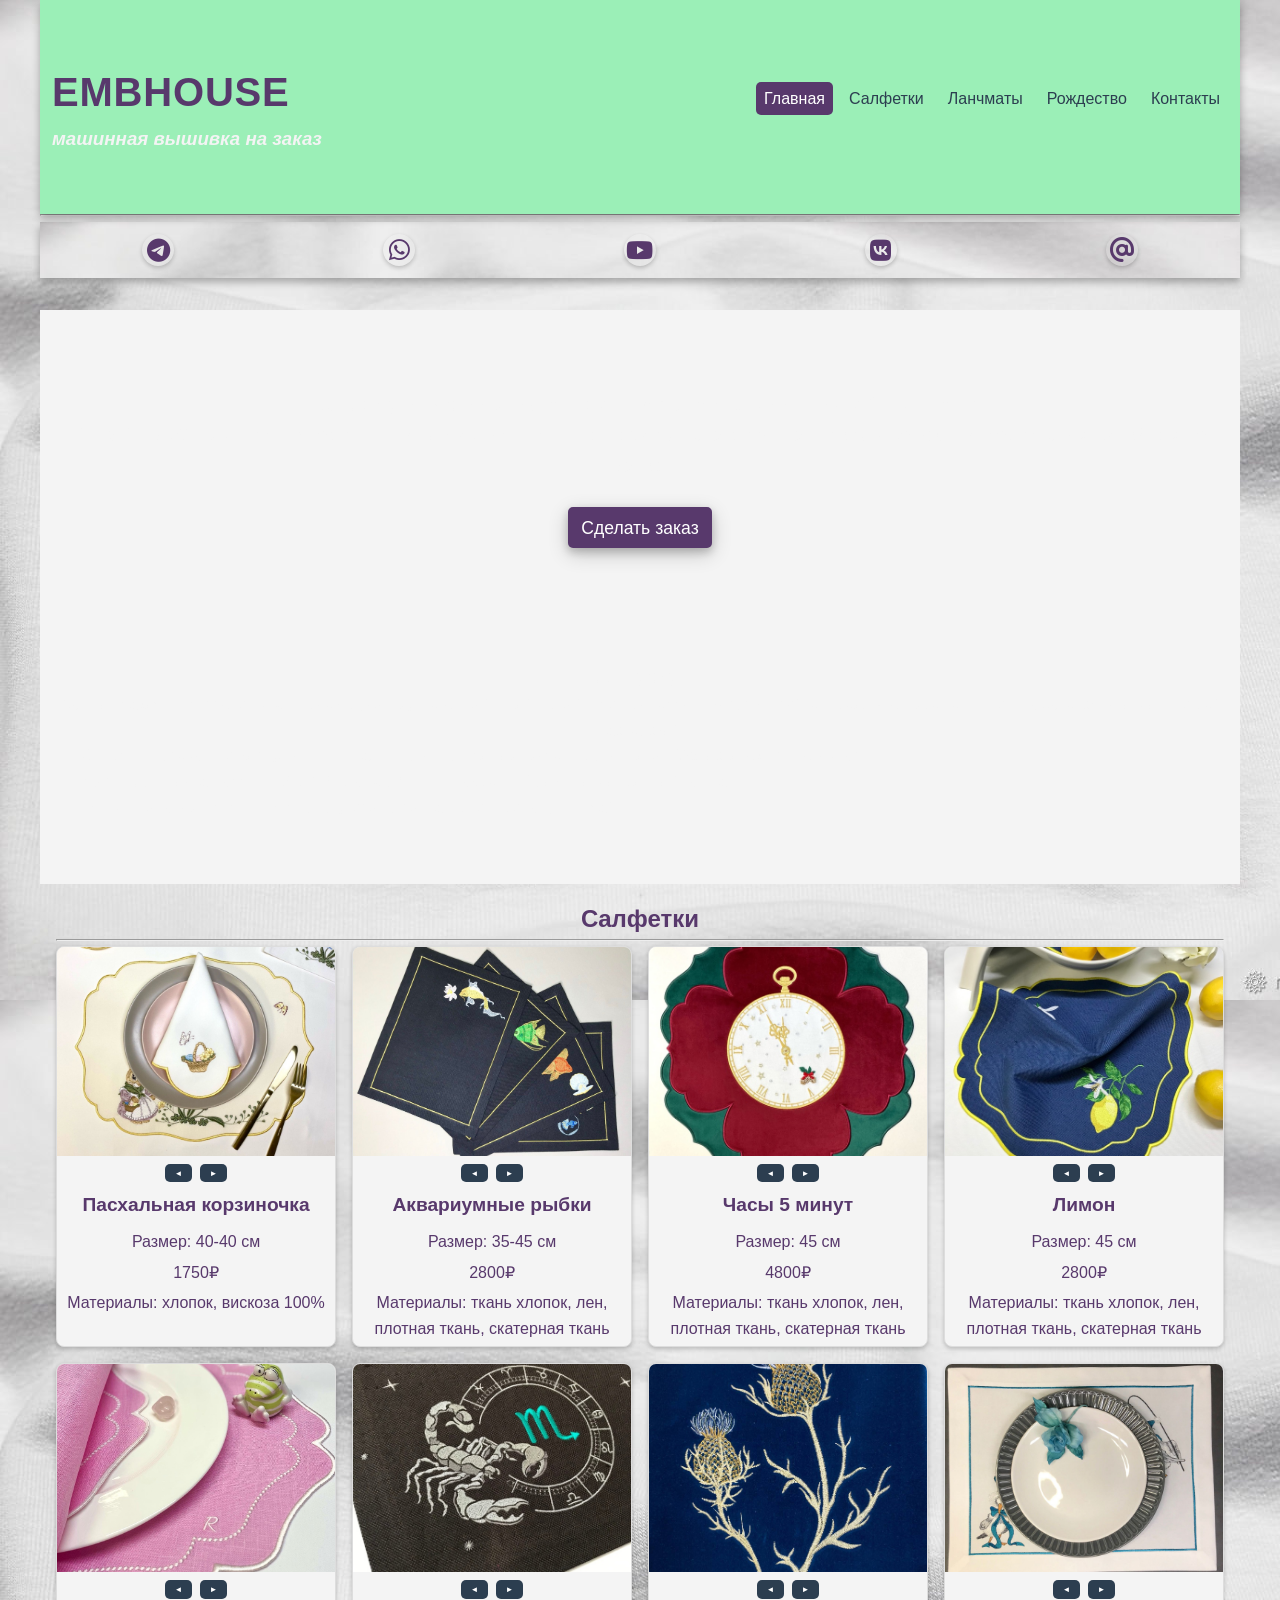
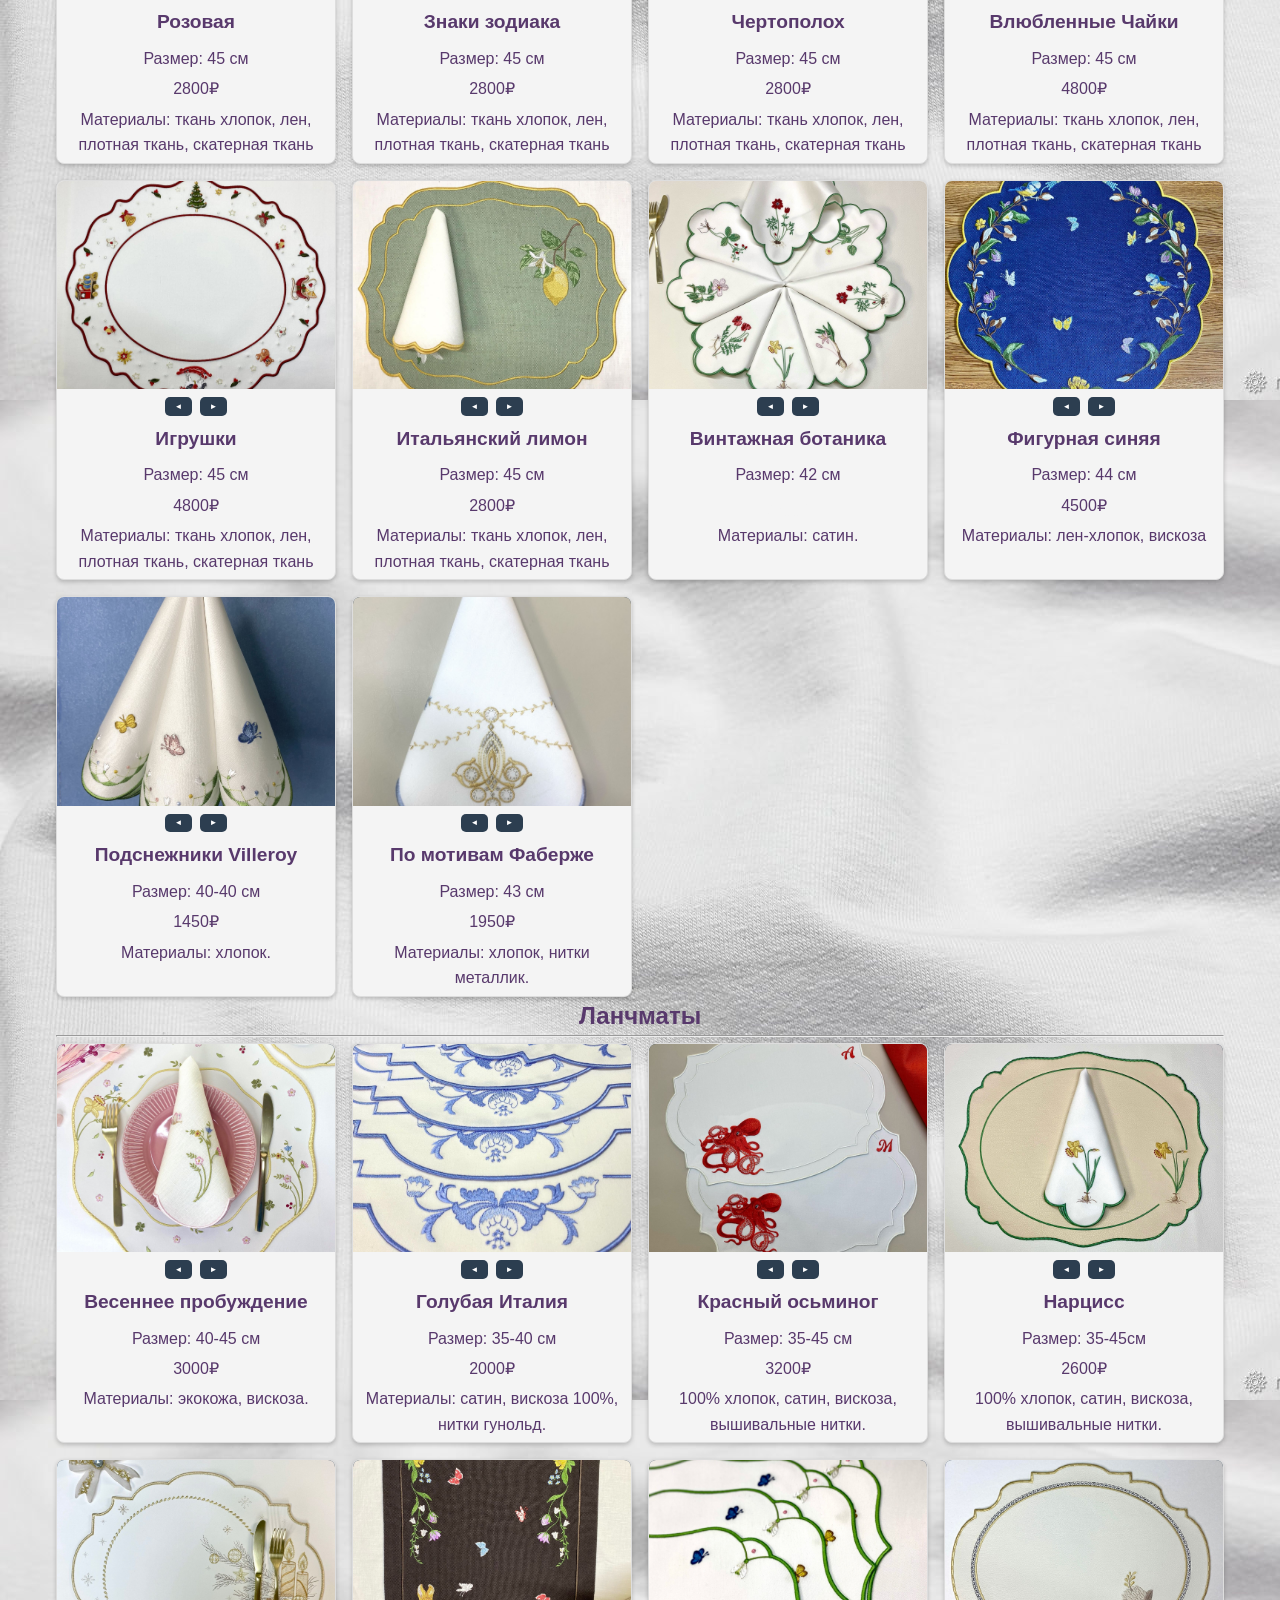
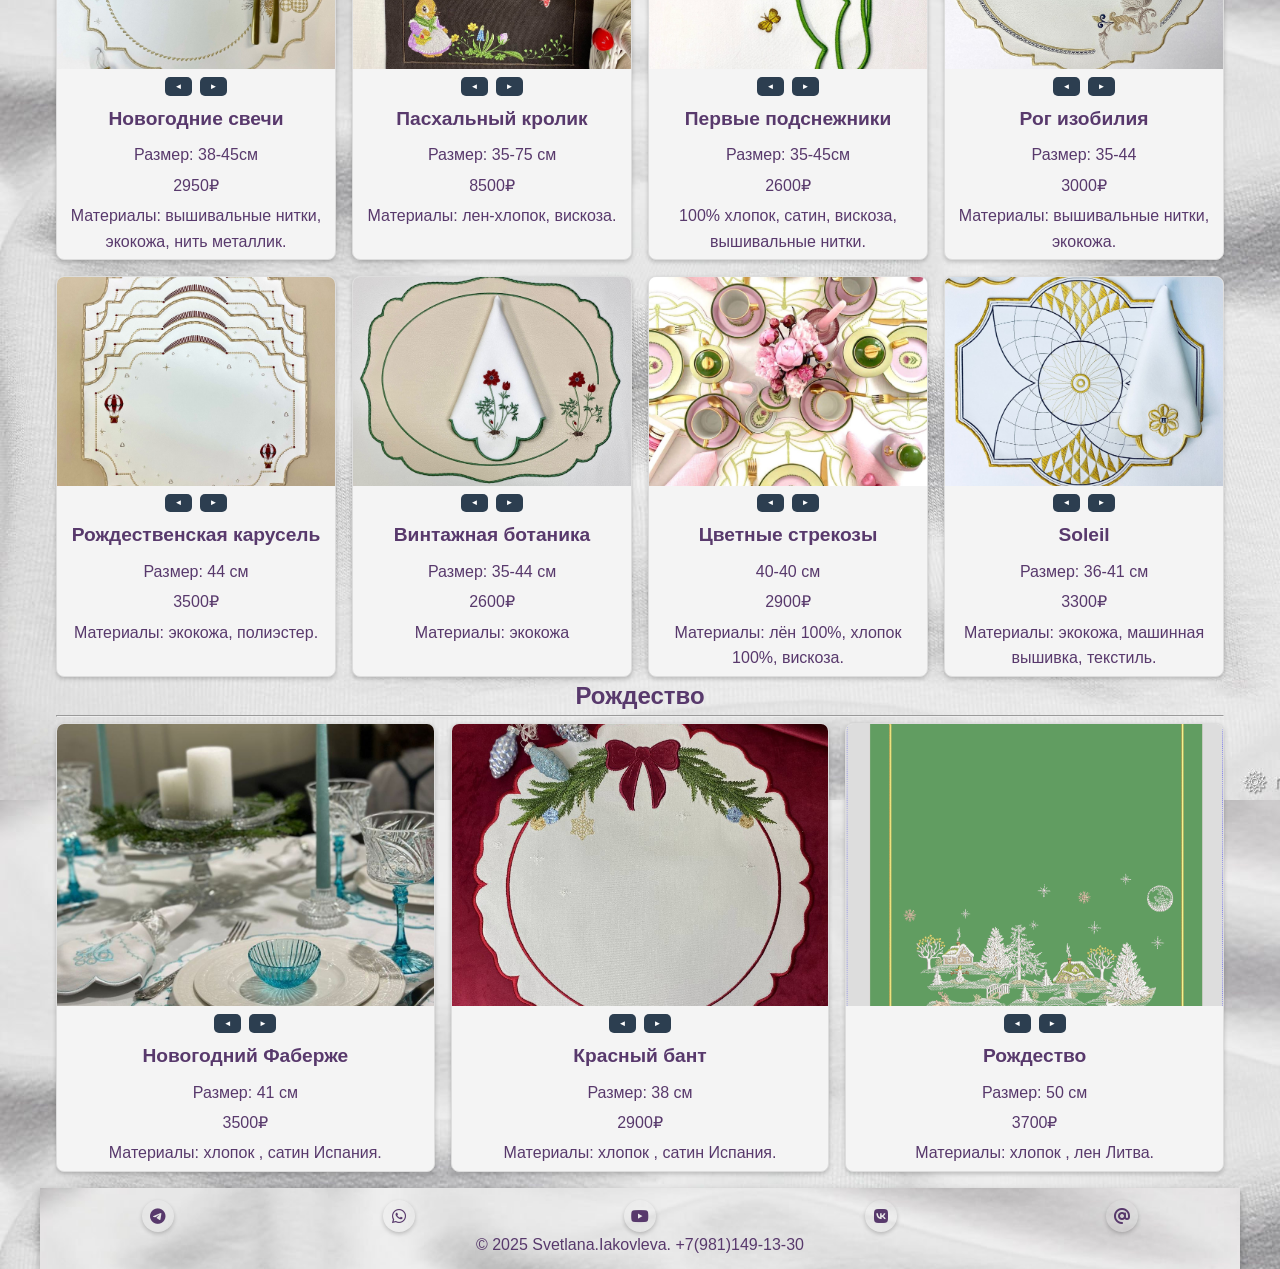
==== index.html @ 7ea3fe29 "home emb" ====
<!DOCTYPE html>
<html lang="ru">
<head>
    <meta charset="UTF-8">
    <meta name="viewport" content="width=device-width, initial-scale=1.0">

       <meta name="description" content="EMBHOUSE — машинная вышивка на домашнем текстиле: скатерти, плейсматы и салфетки по индивидуальному дизайну. Закажите онлайн.">
       <meta name="keywords" content="Вышивка на скатерти. Вышивка сервировочных салфеток. Вышивка плейсматов.">
          <meta name="robots" content="index, follow">
           <meta name="googlebot" content="index, follow">
             <meta name="author" content="S.Iakovleva">
                <!-- Стандарт для Chrome, Android и большинства браузеров -->
<meta name="theme-color" content="#4285f4">

<!-- Поддержка темной и светлой тем (важно для современных версий) -->
<meta name="theme-color" content="#ffffff" media="(prefers-color-scheme: light)">
<meta name="theme-color" content="#000000" media="(prefers-color-scheme: dark)">

<!-- Для Safari (iOS/macOS) -->
<meta name="apple-mobile-web-app-capable" content="yes">
<meta name="apple-mobile-web-app-status-bar-style" content="black-translucent">

<!-- Системная цветовая схема для контента -->
<meta name="color-scheme" content="light dark">

                   <meta property="og:title" content="Машинная вышивка и дизайн.">
   <meta property="og:description" content="EMBHOUSE — персональный подход к домашнему текстилю: вы заказываете скатерти, плейсматы и салфетки с индивидуальным дизайном, участвуете в процессе онлайн и получаете готовую вышивку с доставкой (Почта России, СДЕК, Деловые линии, Boxberry).">
   <meta property="og:type" content="website">
   <meta property="og:url" content="https://embroideryhouse.ru/">
   <meta property="og:image" content="1.jpg">
   <meta property="og:site_name" content="EMBHOUSE">
	   <meta property="og:title" content="EMBHOUSE">
	
      <meta name="copyright" content="© 2024 S.Iakovleva">
   

	
	
	
	<link rel="preconnect" href="https://fonts.googleapis.com">
	<link rel="preconnect" href="https://fonts.gstatic.com" crossorigin>
	<link href="https://fonts.googleapis.com/css2?family=Anton&display=swap" rel="stylesheet">

    	<link rel="icon" type="image/x-icon" href="imgfavicon/favicon.ico">
		<link rel="icon" type="image/png" sizes="32x32" href="imgfavicon/32.png">
		<link rel="icon" type="image/png" sizes="16x16" href="imgfavicon/16.png">
		<link rel="apple-touch-icon" sizes="180x180" href="imgfavicon/emb.png">

  <link rel="stylesheet" href="style.css">
	<link rel="stylesheet" href="https://cdnjs.cloudflare.com/ajax/libs/font-awesome/6.5.0/css/all.min.css">

  <title>EMBHOUSE</title>
  
</head>
            
            

<body id="all">
    <header >
   <div class="logo"> 
        <div>   <h1>EMBHOUSE </h1></div> 
        <div>  <h3>машинная вышивка на заказ</h3></div>
    
    </div>
     
     
        <div class="burger">☰</div>
        <nav>
            <ul>
                <li><a href="#all" class="filter active" data-filter="all">Главная</a></li>
                <li><a href="#category1" class="filter" data-filter="category1">Салфетки </a></li>
                <li><a href="#category2" class="filter" data-filter="category2">Ланчматы </a></li>
                <li><a href="#category3" class="filter" data-filter="category3">Рождество</a></li>
                <li><a href="#category5" >Контакты</a></li>

            </ul>

        </nav>
       
    </header>
    <hr>
      <div class="social-links">
            <a href="https://t.me/Embroideryhouse" title="Telegram" target="_blank" rel="noopener noreferrer" ><i class="fa-brands fa-telegram" ></i></a>
            <a href="https://api.whatsapp.com/send/?phone=79811491330&fbclid=PAAaYOs-kmIIDl3vX1dpMNtiOIM5Uxv2hxuasUaiDXU-yoqq_kkjvQPSB2D4o" title="Whatsapp" target="_blank" rel="noopener noreferrer"><i class="fa-brands fa-whatsapp" ></i></a>
            <a href="https://youtube.com/channel/UCyHSTFU4b6cgpFdTNBfqprw?si=dnE0OR4IS9XOIh86" title="Youtube" target="_blank" rel="noopener noreferrer"><i class="fa-brands fa-youtube" ></i></a>
            <a href="https://vk.com/embhouse" title="VK" target="_blank" rel="noopener noreferrer"><i class="fa-brands fa-vk"  ></i></a>
            <a href="mailto:embhous@gmail.com" title="mail" target="_blank" rel="noopener noreferrer"><i class="fa-brands fa-at"  ></i></a>


        </div>
         <section id="home" class="hero">
            <div class="container">
                <h3>Создаём уют и стиль для вашего дома с помощью машинной вышивки!</h3>
                <p>В EMBHOUSE мы превращаем текстиль в искусство. Неповторимые скатерти, ланчматы и салфетки с авторским дизайном на заказ.</p>
                <a href="https://t.me/Embroideryhouse" class="btn">Сделать заказ</a>
            </div>
        </section>
    <main> 

    <!--Описание-->
    
     <section id="services" class="services">
            <div class="container">
                <h3>Наши услуги</h3>
                <p>Каждый заказ — персональный проект: участвуйте онлайн, наблюдайте за процессом, корректируйте в реальном времени. Вам покажется, что вы в нашей мастерской!</p>
                <ul>
                    <li><strong>Оплата:</strong> Перевод на карту/счёт или наличными при самовывозе. Предоплата 50%, остаток при готовности.</li>
                    <li><strong>Доставка:</strong> Почта России, СДЭК, Деловые Линии, Boxberry. Сроки по выбранной компании.</li>
                    <li><strong>Цены:</strong> На готовых изделиях цены указаны  за материал, работу и дизайн. </li>
                </ul>
                <!-- <a href="tel:+79811491330" class="btn">Оформить заказ</a>-->
            </div>
        </section>
   
    <div class="container">
        
        <!-- Категория 1 -->
        <section id="category1" class="category" data-category="category1">
            <h3>Cалфетки</h3>
            <hr>
            <div class="products">
                    <div class="product">
                    <div class="product-slider">
                        <div class="product-slides">
                             <img src="Салфетки/Салфетки/Салфетка_Пасхальная_корзиночка/1.jpg" alt="Образец 1 - Фото 1">
                            <img src="Салфетки/Салфетки/Салфетка_Пасхальная_корзиночка/2.jpg" alt="Образец 1 - Фото 2">
                            <img src="Салфетки/Салфетки/Салфетка_Пасхальная_корзиночка/3.jpg" alt="Образец 1 - Фото 3">
                             <img src="Салфетки/Салфетки/Салфетка_Пасхальная_корзиночка/4.jpg" alt="Образец 1 - Фото 4">
                              <img src="Салфетки/Салфетки/Салфетка_Пасхальная_корзиночка/5.jpg" alt="Образец 1 - Фото 5">
                        </div>
                        <div class="slider-controls">
                            <button class="prev">◄</button>
                            <button class="next">►</button>
                        </div>
                    </div>
                     <h3>Пасхальная корзиночка</h3>
                     <p class="size">Размер: 40-40 см</p><p class="prize">1750₽</p><p class="material">Материалы: хлопок, вискоза 100%</p>
                </div>
                <div class="product">
                    <div class="product-slider">
                        <div class="product-slides">
                            <img src="Салфетки/Салфетки/Салфетка_Аквариумные_рыбки/1.jpg" alt="Образец 1 - Фото 1">
                            <img src="Салфетки/Салфетки/Салфетка_Аквариумные_рыбки/2.jpg" alt="Образец 1 - Фото 2">
                            <img src="Салфетки/Салфетки/Салфетка_Аквариумные_рыбки/3.jpg" alt="Образец 1 - Фото 3">
                            <img src="Салфетки/Салфетки/Салфетка_Аквариумные_рыбки/4.jpg" alt="Образец 1 - Фото 4">
                            <img src="Салфетки/Салфетки/Салфетка_Аквариумные_рыбки/5.jpg" alt="Образец 1 - Фото 5">
                            <img src="Салфетки/Салфетки/Салфетка_Аквариумные_рыбки/6.jpg" alt="Образец 1 - Фото 6">
                        </div>

                   
                        <div class="slider-controls">
                            <button class="prev">◄</button>
                            <button class="next">►</button>
                        </div>
                        </div>
                    
                    <h3>Аквариумные рыбки</h3>
                      <p class="size">Размер: 35-45 см</p><p class="prize">2800₽</p><p class="material">Материалы: ткань хлопок, лен, плотная ткань, скатерная ткань</p>
                   
                </div>
                <div class="product">
                    <div class="product-slider">
                        <div class="product-slides">
                            <img src="Салфетки/napkin_clo0k/1.jpg" alt="Образец 2 - Фото 1">
                            <img src="Салфетки/napkin_clo0k/2.jpg" alt="Образец 2 - Фото 2">
                            <img src="Салфетки/napkin_clo0k/3.jpg" alt="Образец 2 - Фото 3">
                            <img src="Салфетки/napkin_clo0k/4.jpg" alt="Образец 2 - Фото 4"> 
                            <img src="Салфетки/napkin_clo0k/5.jpg" alt="Образец 2 - Фото 5">
                            <img src="Салфетки/napkin_clo0k/3.jpg" alt="Образец 2 - Фото 6">
                        </div>
                        <div class="slider-controls">
                            <button class="prev">◄</button>
                            <button class="next">►</button>
                        </div>
                    </div>
                    <h3>Часы 5 минут</h3>
                      <p class="size">Размер: 45 см</p><p class="prize">4800₽</p><p class="material">Материалы: ткань хлопок, лен, плотная ткань, скатерная ткань</p>
                </div>
               
                <div class="product">
                    <div class="product-slider">
                        <div class="product-slides">
                            <img src="Салфетки/napkin_limon_blue/1.jpg" alt="Образец 4 - Фото 1">
                            <img src="Салфетки/napkin_limon_blue/2.jpg" alt="Образец 4 - Фото 2">
                            <img src="Салфетки/napkin_limon_blue/4.jpg" alt="Образец 4 - Фото 3">
                            <img src="Салфетки/napkin_limon_blue/5.jpg" alt="Образец 4 - Фото 4">
                            <img src="Салфетки/napkin_limon_blue/6.jpg" alt="Образец 4 - Фото 5">
                            <img src="Салфетки/napkin_limon_blue/7.jpg" alt="Образец 4 - Фото 6">
                        </div>
                        <div class="slider-controls">
                            <button class="prev">◄</button>
                            <button class="next">►</button>
                        </div>
                    </div>
                    <h3>Лимон</h3>
                    <p class="size">Размер: 45 см</p><p class="prize">2800₽</p><p class="material">Материалы: ткань хлопок, лен, плотная ткань, скатерная ткань</p>
                </div>
                  <div class="product">
                    <div class="product-slider">
                        <div class="product-slides">
                            <img src="Салфетки/napkin_rouse/1.jpg" alt="Образец 1 - Фото 1">
                            <img src="Салфетки/napkin_rouse/2.jpg" alt="Образец 1 - Фото 2">
                            <img src="Салфетки/napkin_rouse/3.jpg" alt="Образец 1 - Фото 3">
                            <img src="Салфетки/napkin_rouse/4.jpg" alt="Образец 1 - Фото 4">
                            <img src="Салфетки/napkin_rouse/5.jpg" alt="Образец 1 - Фото 5">
                            <img src="Салфетки/napkin_rouse/3.jpg" alt="Образец 1 - Фото 6">
                        </div>
                        <div class="slider-controls">
                            <button class="prev">◄</button>
                            <button class="next">►</button>
                        </div>
                    </div>
                     <h3>Розовая</h3>
                <p class="size">Размер: 45 см</p><p class="prize">2800₽</p><p class="material">Материалы: ткань хлопок, лен, плотная ткань, скатерная ткань</p>
                </div>
                <div class="product">
                    <div class="product-slider">
                        <div class="product-slides">
                            <img src="Салфетки/napkin_scorpion/1.jpg" alt="Образец 1 - Фото 1">
                            <img src="Салфетки/napkin_scorpion/2.jpg" alt="Образец 1 - Фото 2">
                            <img src="Салфетки/napkin_scorpion/3.jpg" alt="Образец 1 - Фото 3">
                            <img src="Салфетки/napkin_scorpion/4.jpg" alt="Образец 1 - Фото 4">

                        </div>
                        <div class="slider-controls">
                            <button class="prev">◄</button>
                            <button class="next">►</button>
                        </div>
                    </div>
                     <h3>Знаки зодиака</h3>
             <p class="size">Размер: 45 см</p><p class="prize">2800₽</p><p class="material">Материалы: ткань хлопок, лен, плотная ткань, скатерная ткань</p>
                </div>

                
                     
                 <div class="product">
                    <div class="product-slider">
                        <div class="product-slides">
                            <img src="Салфетки/napkin_thistle/1.jpg" alt="Образец 1 - Фото 1">
                            <img src="Салфетки/napkin_thistle/2.jpg" alt="Образец 1 - Фото 2">
                            <img src="Салфетки/napkin_thistle/3.jpg" alt="Образец 1 - Фото 3">
                            <img src="Салфетки/napkin_thistle/4.jpg" alt="Образец 1 - Фото 4">
                            <img src="Салфетки/napkin_thistle/5.jpg" alt="Образец 1 - Фото 5">
                            <img src="Салфетки/napkin_thistle/6.jpg" alt="Образец 1 - Фото 6">
                        </div>
                        <div class="slider-controls">
                            <button class="prev">◄</button>
                            <button class="next">►</button>
                        </div>
                    </div>
                     <h3>Чертополох</h3>
                  <p class="size">Размер: 45 см</p><p class="prize">2800₽</p><p class="material">Материалы: ткань хлопок, лен, плотная ткань, скатерная ткань</p>
                </div>


                
                
                 <div class="product">
                    <div class="product-slider">
                        <div class="product-slides">
                            <img src="Салфетки/napkin_vlyublennye_chajki/2.jpg" alt="Образец 1 - Фото 1">
                            <img src="Салфетки/napkin_vlyublennye_chajki/3.jpg" alt="Образец 1 - Фото 2">
                            <img src="Салфетки/napkin_vlyublennye_chajki/4.jpg" alt="Образец 1 - Фото 3">
                            <img src="Салфетки/napkin_vlyublennye_chajki/5.jpg" alt="Образец 1 - Фото 5">
                            <img src="Салфетки/napkin_vlyublennye_chajki/6.jpg" alt="Образец 1 - Фото 5">
                            <img src="Салфетки/napkin_vlyublennye_chajki/7.jpg" alt="Образец 1 - Фото 6">
                            <img src="Салфетки/napkin_vlyublennye_chajki/21.jpg" alt="Образец 1 - Фото 7">
                            <img src="Салфетки/napkin_vlyublennye_chajki/4.jpg" alt="Образец 1 - Фото 8">
                            <img src="Салфетки/napkin_vlyublennye_chajki/5.jpg" alt="Образец 1 - Фото 9">
                        </div>
                        <div class="slider-controls">
                            <button class="prev">◄</button>
                            <button class="next">►</button>
                        </div>
                    </div>
                     <h3> Влюбленные Чайки</h3>
                      <p class="size">Размер: 45 см</p><p class="prize">4800₽</p><p class="material">Материалы: ткань хлопок, лен, плотная ткань, скатерная ткань</p>
                </div>
               
                
                  <div class="product">
                    <div class="product-slider">
                        <div class="product-slides">
                            <img src="Салфетки/napkin9_toys/1.jpeg" alt="Образец 1 - Фото 1">
                            <img src="Салфетки/napkin9_toys/2.jpeg" alt="Образец 1 - Фото 2">
                            <img src="Салфетки/napkin9_toys/4.jpeg" alt="Образец 1 - Фото 3">
                            <img src="Салфетки/napkin9_toys/3.jpeg" alt="Образец 1 - Фото 4">
                            <img src="Салфетки/napkin9_toys/5.jpeg" alt="Образец 1 - Фото 5">
                            <img src="Салфетки/napkin9_toys/6.jpeg" alt="Образец 1 - Фото 6">
                        </div>
                        <div class="slider-controls">
                            <button class="prev">◄</button>
                            <button class="next">►</button>
                        </div>
                    </div>
                     <h3>Игрушки</h3>
                  <p class="size">Размер: 45 см</p><p class="prize">4800₽</p><p class="material">Материалы: ткань хлопок, лен, плотная ткань, скатерная ткань</p>
                </div>
               
                
                  <div class="product">
                    <div class="product-slider">
                        <div class="product-slides">
                            <img src="Салфетки/napkin10_lime/4.JPG" alt="Образец 1 - Фото 1">
                            <img src="Салфетки/napkin10_lime/5.JPG" alt="Образец 1 - Фото 2">
                            <img src="Салфетки/napkin10_lime/6.JPG" alt="Образец 1 - Фото 3">
                        </div>
                        <div class="slider-controls">
                            <button class="prev">◄</button>
                            <button class="next">►</button>
                        </div>
                    </div>
                     <h3>Итальянский лимон</h3>
                      <p class="size">Размер: 45 см</p><p class="prize">2800₽</p><p class="material">Материалы: ткань хлопок, лен, плотная ткань, скатерная ткань</p>
                </div>


                 <div class="product">
                    <div class="product-slider">
                        <div class="product-slides">
                            <img src="Салфетки/Салфетки/Салфетки_сервировочные_Винтажная ботаника/1.jpg" alt="Образец 1 - Фото 1">
                            <img src="Салфетки/Салфетки/Салфетки_сервировочные_Винтажная ботаника/2.jpg" alt="Образец 1 - Фото 2">
                            <img src="Салфетки/Салфетки/Салфетки_сервировочные_Винтажная ботаника/3.jpg" alt="Образец 1 - Фото 3">
                        
                        </div>
                        <div class="slider-controls">
                            <button class="prev">◄</button>
                            <button class="next">►</button>
                        </div>
                    </div>
                     <h3>Винтажная ботаника</h3>
                     <p class="size">Размер: 42 см</p><p class="prize"></p>2800₽<p class="material">Материалы: сатин. </p> 

                </div>


                  <div class="product">
                    <div class="product-slider">
                        <div class="product-slides">
                            <img src="Салфетки/Салфетки/Салфетка_фигурная_синяя/1.jpg" alt="Образец 1 - Фото 1">
                            <img src="Салфетки/Салфетки/Салфетка_фигурная_синяя/2.jpg" alt="Образец 1 - Фото 2">
                            <img src="Салфетки/Салфетки/Салфетка_фигурная_синяя/3.jpg" alt="Образец 1 - Фото 3">
                            <img src="Салфетки/Салфетки/Салфетка_фигурная_синяя/4.jpg" alt="Образец 1 - Фото 4">
                            <img src="Салфетки/Салфетки/Салфетка_фигурная_синяя/5.jpg" alt="Образец 1 - Фото 5">
                             <img src="Салфетки/Салфетки/Салфетка_фигурная_синяя/2.jpg" alt="Образец 1 - Фото 6">
                        </div>
                        <div class="slider-controls">
                            <button class="prev">◄</button>
                            <button class="next">►</button>
                        </div>
                    </div>
                     <h3>Фигурная синяя</h3>
                     <p class="size">Размер: 44 см</p><p class="prize">4500₽</p><p class="material"> Материалы: лен-хлопок, вискоза</p> 

                </div>

                
                 <div class="product">
                    <div class="product-slider">
                        <div class="product-slides">
                            <img src="Салфетки/Салфетки/Салфетка_подснежники_Веллерой/1.jpg" alt="Образец 1 - Фото 1">
                            <img src="Салфетки/Салфетки/Салфетка_подснежники_Веллерой/2.jpg" alt="Образец 1 - Фото 2">
                            <img src="Салфетки/Салфетки/Салфетка_подснежники_Веллерой/3.jpg" alt="Образец 1 - Фото 3">
                            <img src="Салфетки/Салфетки/Салфетка_подснежники_Веллерой/4.jpg" alt="Образец 1 - Фото 4">
                            <img src="Салфетки/Салфетки/Салфетка_подснежники_Веллерой/5.jpg" alt="Образец 1 - Фото 5">
                             <img src="Салфетки/Салфетки/Салфетка_подснежники_Веллерой/6.jpg" alt="Образец 1 - Фото 6">
                        </div>
                        <div class="slider-controls">
                            <button class="prev">◄</button>
                            <button class="next">►</button>
                        </div>
                    </div>
                     <h3>Подснежники Villeroy</h3>
                     <p class="size">Размер: 40-40 см</p><p class="prize">1450₽</p><p class="material"> Материалы: хлопок.</p> 

                </div>


                
                  <div class="product">
                    <div class="product-slider">
                        <div class="product-slides">
                            <img src="Салфетки/Салфетки/Салфетка_по_мотивам_Фаберже/1.jpg" alt="Образец 1 - Фото 1">
                            <img src="Салфетки/Салфетки/Салфетка_по_мотивам_Фаберже/2.jpg" alt="Образец 1 - Фото 2">
                            <img src="Салфетки/Салфетки/Салфетка_по_мотивам_Фаберже/3.jpg" alt="Образец 1 - Фото 3">
                            <img src="Салфетки/Салфетки/Салфетка_по_мотивам_Фаберже/4.jpg" alt="Образец 1 - Фото 4">
                            <img src="Салфетки/Салфетки/Салфетка_по_мотивам_Фаберже/5.jpg" alt="Образец 1 - Фото 5">
                             <img src="Салфетки/Салфетки/Салфетка_по_мотивам_Фаберже/6.jpg" alt="Образец 1 - Фото 6">
                        </div>
                        <div class="slider-controls">
                            <button class="prev">◄</button>
                            <button class="next">►</button>
                        </div>
                    </div>
                     <h3>По мотивам Фаберже</h3>
                     <p class="size">Размер: 43 см</p><p class="prize">1950₽</p><p class="material">Материалы: хлопок, нитки металлик. </p> 

                </div>



               

            </div>
        </section>

        <!-- Категория 2 -->
        <section id="category2" class="category" data-category="category2">
            <h3>Ланчматы</h3>
            <hr>
            <div class="products">
                <div class="product">
                    <div class="product-slider">
                        <div class="product-slides">
                            <img src="Ланчмат/Ланчматы/Ланчмат_весеннее_пробуждение/1.jpg" alt="Образец 1 - Фото 1">
                            <img src="Ланчмат/Ланчматы/Ланчмат_весеннее_пробуждение/2.jpg" alt="Образец 1 - Фото 2">
                            <img src="Ланчмат/Ланчматы/Ланчмат_весеннее_пробуждение/3.jpg" alt="Образец 1 - Фото 3">
                            <img src="Ланчмат/Ланчматы/Ланчмат_весеннее_пробуждение/4.jpg" alt="Образец 1 - Фото 4">
                            <img src="Ланчмат/Ланчматы/Ланчмат_весеннее_пробуждение/5.jpg" alt="Образец 1 - Фото 5">
                            <img src="Ланчмат/Ланчматы/Ланчмат_весеннее_пробуждение/6.jpg" alt="Образец 1 - Фото 6">
                        </div>
                        <div class="slider-controls">
                            <button class="prev">◄</button>
                            <button class="next">►</button>
                        </div>
                    </div>
                    <h3>Весеннее пробуждение</h3>
                     <p class="size">Размер: 40-45 см</p><p class="prize">3000₽</p><p class="material"> Материалы: экокожа, вискоза.</p>
                </div>
                <div class="product">
                    <div class="product-slider">
                        <div class="product-slides">
                            <img src="Ланчмат/Ланчматы/Ланчмат_Голубая_Италия/1.jpg" alt="Образец 2 - Фото 1">
                            <img src="Ланчмат/Ланчматы/Ланчмат_Голубая_Италия/2.jpg" alt="Образец 2 - Фото 2">
                            <img src="Ланчмат/Ланчматы/Ланчмат_Голубая_Италия/3.jpg" alt="Образец 2 - Фото 3">
                            <img src="Ланчмат/Ланчматы/Ланчмат_Голубая_Италия/4.jpg" alt="Образец 2 - Фото 4">
                            <img src="Ланчмат/Ланчматы/Ланчмат_Голубая_Италия/5.jpg" alt="Образец 2 - Фото 5">
                            <img src="Ланчмат/Ланчматы/Ланчмат_Голубая_Италия/6.jpg" alt="Образец 2 - Фото 6">
                        </div>
                        <div class="slider-controls">
                            <button class="prev">◄</button>
                            <button class="next">►</button>
                        </div>
                    </div>
                    <h3>Голубая Италия</h3>
                      <p class="size">Размер: 35-40 см</p><p class="prize">2000₽</p><p class="material"> Материалы: сатин, вискоза 100%, нитки гунольд.</p>
                </div>
                <div class="product">
                    <div class="product-slider">
                        <div class="product-slides">
                            <img src="Ланчмат/Ланчматы/Ланчмат_Красный_осминог/1.jpg" alt="Образец 3 - Фото 1">
                            <img src="Ланчмат/Ланчматы/Ланчмат_Красный_осминог/2.jpg" alt="Образец 3 - Фото 2">
                            <img src="Ланчмат/Ланчматы/Ланчмат_Красный_осминог/3.jpg" alt="Образец 3 - Фото 1">
                            <img src="Ланчмат/Ланчматы/Ланчмат_Красный_осминог/4.jpg" alt="Образец 3 - Фото 4">
                            <img src="Ланчмат/Ланчматы/Ланчмат_Красный_осминог/5.jpg" alt="Образец 3 - Фото 5">
                            <img src="Ланчмат/Ланчматы/Ланчмат_Красный_осминог/6.jpg" alt="Образец 3 - Фото 6">
                        </div>
                        <div class="slider-controls">
                            <button class="prev">◄</button>
                            <button class="next">►</button>
                        </div>
                    </div>
                    <h3>Красный осьминог</h3>
                   <p class="size">Размер: 35-45 см</p><p class="prize">3200₽</p><p class="material"> 100% хлопок, сатин, вискоза, вышивальные нитки.</p> 
                </div>
                <div class="product">
                    <div class="product-slider">
                        <div class="product-slides">
                            <img src="Ланчмат/Ланчматы/Ланчмат_Нарцисс/1.jpg" alt="Образец 4 - Фото 1">
                            <img src="Ланчмат/Ланчматы/Ланчмат_Нарцисс/2.jpg" alt="Образец 4 - Фото 2">
                            <img src="Ланчмат/Ланчматы/Ланчмат_Нарцисс/3.jpg" alt="Образец 4 - Фото 3">
                      
                        </div>
                        <div class="slider-controls">
                            <button class="prev">◄</button>
                            <button class="next">►</button>
                        </div>
                    </div>
                    <h3>Нарцисс</h3>
                     <p class="size">Размер: 35-45см</p><p class="prize">2600₽</p><p class="material"> 100% хлопок, сатин, вискоза, вышивальные нитки.</p> 
                </div>

                <div class="product">
                    <div class="product-slider">
                        <div class="product-slides">
                            <img src="Ланчмат/Ланчматы/Ланчмат_Новогодние_свечи/1.jpg" alt="Образец 1 - Фото 1">
                            <img src="Ланчмат/Ланчматы/Ланчмат_Новогодние_свечи/2.jpg" alt="Образец 1 - Фото 2">
                            <img src="Ланчмат/Ланчматы/Ланчмат_Новогодние_свечи/3.jpg" alt="Образец 1 - Фото 3">
                              <img src="Ланчмат/Ланчматы/Ланчмат_Новогодние_свечи/4.jpg" alt="Образец 1 - Фото 4">
                            <img src="Ланчмат/Ланчматы/Ланчмат_Новогодние_свечи/6.jpg" alt="Образец 1 - Фото 5">
                            <img src="Ланчмат/Ланчматы/Ланчмат_Новогодние_свечи/5.jpg" alt="Образец 1 - Фото 6">
                        </div>
                        <div class="slider-controls">
                            <button class="prev">◄</button>
                            <button class="next">►</button>
                        </div>
                    </div>
                     <h3>Новогодние свечи</h3>
                     <p class="size">Размер: 38-45см</p><p class="prize">2950₽</p><p class="material"> Материалы: вышивальные нитки, экокожа, нить металлик.</p> 

                   
              </div>

                <div class="product">
                    <div class="product-slider">
                        <div class="product-slides">
                            <img src="Ланчмат/Ланчматы/Ланчмат_Пасхальный_кролик/1.jpg" alt="Образец 1 - Фото 1">
                            <img src="Ланчмат/Ланчматы/Ланчмат_Пасхальный_кролик/2.jpg" alt="Образец 1 - Фото 2">
                            <img src="Ланчмат/Ланчматы/Ланчмат_Пасхальный_кролик/3.jpg" alt="Образец 1 - Фото 3">
                            <img src="Ланчмат/Ланчматы/Ланчмат_Пасхальный_кролик/4.jpg" alt="Образец 1 - Фото 4">
                            <img src="Ланчмат/Ланчматы/Ланчмат_Пасхальный_кролик/5.jpg" alt="Образец 1 - Фото 5">
                            <img src="Ланчмат/Ланчматы/Ланчмат_Пасхальный_кролик/6.jpg" alt="Образец 1 - Фото 6">
                        </div>
                        <div class="slider-controls">
                            <button class="prev">◄</button>
                            <button class="next">►</button>
                        </div>
                    </div>
                     <h3>Пасхальный кролик</h3>
                     <p class="size">Размер: 35-75 см</p><p class="prize">8500₽</p><p class="material">Материалы: лен-хлопок, вискоза.</p> 

                     
                </div>


                 <div class="product">
                    <div class="product-slider">
                        <div class="product-slides">
                            <img src="Ланчмат/Ланчматы/Ланчмат_Первые_подснежники/1.jpg" alt="Образец 1 - Фото 1">
                            <img src="Ланчмат/Ланчматы/Ланчмат_Первые_подснежники/2.jpg" alt="Образец 1 - Фото 2">
                            <img src="Ланчмат/Ланчматы/Ланчмат_Первые_подснежники/3.jpg" alt="Образец 1 - Фото 3">
                            <img src="Ланчмат/Ланчматы/Ланчмат_Первые_подснежники/4.jpg" alt="Образец 1 - Фото 4">
                            <img src="Ланчмат/Ланчматы/Ланчмат_Первые_подснежники/5.jpg" alt="Образец 1 - Фото 4">

                        </div>
                        <div class="slider-controls">
                            <button class="prev">◄</button>
                            <button class="next">►</button>
                        </div>
                    </div>
                     <h3>Первые подснежники</h3>
                      <p class="size">Размер: 35-45см</p><p class="prize">2600₽</p><p class="material"> 100% хлопок, сатин, вискоза, вышивальные нитки.</p> 
                     
                </div>

                 <div class="product">
                    <div class="product-slider">
                        <div class="product-slides">
                            <img src="Ланчмат/Ланчматы/Ланчмат_Рог_изобилия/1.jpg" alt="Образец 1 - Фото 1">
                            <img src="Ланчмат/Ланчматы/Ланчмат_Рог_изобилия/2.jpg" alt="Образец 1 - Фото 2">
                            <img src="Ланчмат/Ланчматы/Ланчмат_Рог_изобилия/3.jpg" alt="Образец 1 - Фото 3">
                            <img src="Ланчмат/Ланчматы/Ланчмат_Рог_изобилия/4.jpg" alt="Образец 1 - Фото 4">

                        </div>
                        <div class="slider-controls">
                            <button class="prev">◄</button>
                            <button class="next">►</button>
                        </div>
                    </div>
                     <h3>Рог изобилия</h3>
                     <p class="size">Размер: 35-44</p><p class="prize">3000₽</p><p class="material">
                         Материалы: вышивальные нитки, экокожа.</p> 
                </div>


                   <div class="product">
                    <div class="product-slider">
                        <div class="product-slides">
                            <img src="Ланчмат/Ланчматы/Ланчмат_Рождественская_карусель/1.jpg" alt="Образец 1 - Фото 1">
                            <img src="Ланчмат/Ланчматы/Ланчмат_Рождественская_карусель/2.jpg" alt="Образец 1 - Фото 2">
                            <img src="Ланчмат/Ланчматы/Ланчмат_Рождественская_карусель/3.jpg" alt="Образец 1 - Фото 3">
                            <img src="Ланчмат/Ланчматы/Ланчмат_Рождественская_карусель/4.jpg" alt="Образец 1 - Фото 4">
                            <img src="Ланчмат/Ланчматы/Ланчмат_Рождественская_карусель/5.jpg" alt="Образец 1 - Фото 5">
                        </div>
                        <div class="slider-controls">
                            <button class="prev">◄</button>
                            <button class="next">►</button>
                        </div>
                    </div>
                     <h3>Рождественская карусель</h3>
                     <p class="size">Размер: 44 см</p><p class="prize">3500₽</p><p class="material">Материалы: экокожа, полиэстер. </p> 

                </div>


                
                 <div class="product">
                    <div class="product-slider">
                        <div class="product-slides">
                            <img src="Ланчмат/Ланчматы/Ланчмат_серия_Винтажная ботаника/1.jpg" alt="Образец 1 - Фото 1">
                            <img src="Ланчмат/Ланчматы/Ланчмат_серия_Винтажная ботаника/2.jpg" alt="Образец 1 - Фото 2">
                            <img src="Ланчмат/Ланчматы/Ланчмат_серия_Винтажная ботаника/3.jpg" alt="Образец 1 - Фото 3">
                           
                        </div>
                        <div class="slider-controls">
                            <button class="prev">◄</button>
                            <button class="next">►</button>
                        </div>
                    </div>
                     <h3>Винтажная ботаника</h3>
                     <p class="size">Размер: 35-44 см</p><p class="prize">2600₽</p><p class="material">Материалы: экокожа</p> 

                </div>

                 <div class="product">
                    <div class="product-slider">
                        <div class="product-slides">
                            <img src="Ланчмат/Ланчматы/Ланчмат_Цветные_Стрекозы/1.jpg" alt="Образец 1 - Фото 1">
                            <img src="Ланчмат/Ланчматы/Ланчмат_Цветные_Стрекозы/2.jpg" alt="Образец 1 - Фото 2">
                            <img src="Ланчмат/Ланчматы/Ланчмат_Цветные_Стрекозы/3.jpg" alt="Образец 1 - Фото 3">
                            <img src="Ланчмат/Ланчматы/Ланчмат_Цветные_Стрекозы/4.jpg" alt="Образец 1 - Фото 4">
                            <img src="Ланчмат/Ланчматы/Ланчмат_Цветные_Стрекозы/5.jpg" alt="Образец 1 - Фото 5">
                            <img src="Ланчмат/Ланчматы/Ланчмат_Цветные_Стрекозы/6.jpg" alt="Образец 1 - Фото 6">

                        </div>
                        <div class="slider-controls">
                            <button class="prev">◄</button>
                            <button class="next">►</button>
                        </div>
                    </div>
                     <h3>Цветные стрекозы</h3>
                     <p class="size"> 40-40 см</p><p class="prize">2900₽</p><p class="material"> Материалы: лён 100%, хлопок 100%, вискоза.</p> 

                </div>


                                 

                 <div class="product">
                    <div class="product-slider">
                        <div class="product-slides">
                            <img src="Ланчмат/Ланчматы/Ланчмат_Soleil/1.jpg" alt="Образец 1 - Фото 1">
                            <img src="Ланчмат/Ланчматы/Ланчмат_Soleil/2.jpg" alt="Образец 1 - Фото 2">
                            <img src="Ланчмат/Ланчматы/Ланчмат_Soleil/3.jpg" alt="Образец 1 - Фото 3">
                            <img src="Ланчмат/Ланчматы/Ланчмат_Soleil/4.jpg" alt="Образец 1 - Фото 4">
                            <img src="Ланчмат/Ланчматы/Ланчмат_Soleil/5.jpg" alt="Образец 1 - Фото 5">
                             <img src=Ланчмат/Ланчматы/Ланчмат_Soleil/6.jpg"" alt="Образец 1 - Фото 6">
                        </div>
                        <div class="slider-controls">
                            <button class="prev">◄</button>
                            <button class="next">►</button>
                        </div>
                    </div>
                     <h3>Soleil</h3>
                     <p class="size">Размер: 36-41 см</p><p class="prize">3300₽</p><p class="material">Материалы: экокожа, машинная вышивка, текстиль. </p> 

                </div>






    

            </div>
        </section>

        <!-- Категория 3 -->
        <section id="category3" class="category" data-category="category3">
            <h3>Рождество</h3>

            <hr>
            <div class="products">
                <div class="product">
                    <div class="product-slider">
                        <div class="product-slides">
                            <img src="Ланчмат/Ланчматы/Ланчмат_Фаберже_синий/1.jpg" alt="Образец 1 - Фото 1">
                            <img src="Ланчмат/Ланчматы/Ланчмат_Фаберже_синий/2.jpg" alt="Образец 1 - Фото 2">
                            <img src="Ланчмат/Ланчматы/Ланчмат_Фаберже_синий/3.jpg" alt="Образец 1 - Фото 3">
                        </div>
                        <div class="slider-controls">
                            <button class="prev">◄</button>
                            <button class="next">►</button>
                        </div>
                    </div>
                    <h3>Новогодний Фаберже</h3>
                    <p class="size">Размер: 41 см</p><p class="prize">3500₽</p><p class="material">Материалы: хлопок , сатин Испания. </p> 

                </div>
                <div class="product">
                    <div class="product-slider">
                        <div class="product-slides">
                            <img src="Ланчмат/Ланчматы/Ланчмат_красный_бант/1.jpg" alt="Образец 2 - Фото 1">
                            <img src="Ланчмат/Ланчматы/Ланчмат_красный_бант/2.jpg" alt="Образец 2 - Фото 2">
                            <img src="Ланчмат/Ланчматы/Ланчмат_красный_бант/3.jpg" alt="Образец 2 - Фото 3">
                            <img src="Ланчмат/Ланчматы/Ланчмат_красный_бант/4.jpg" alt="Образец 2 - Фото 4">
                             
                        </div>
                        <div class="slider-controls">
                            <button class="prev">◄</button>
                            <button class="next">►</button>
                        </div>
                    </div>
                    <h3>Красный бант</h3>
                    <p class="size">Размер: 38 см</p><p class="prize">2900₽</p><p class="material">Материалы: хлопок , сатин Испания. </p> 
                </div>
              
                <div class="product">
                    <div class="product-slider">
                        <div class="product-slides">
                            <img src="Ланчмат/Ланчматы/Ланчмат_Рождество/Салфетка 50 см домики (2).png" alt="Образец 3 - Фото 1">
                            <img src="Ланчмат/Ланчматы/Ланчмат_Рождество/photo_2025-10-21_10-39-47.jpg" alt="Образец 3 - Фото 2">
                             <img src="Ланчмат/Ланчматы/Ланчмат_Рождество/photo_2025-11-15_16-29-09.jpg" alt="Образец 3 - Фото 3">
                            <img src="Ланчмат/Ланчматы/Ланчмат_Рождество/photo_2025-11-15_16-29-10.jpg" alt="Образец 3 - Фото 4">
                        </div>
                        <div class="slider-controls">
                            <button class="prev">◄</button>
                            <button class="next">►</button>
                        </div>
                    </div>
                    <h3>Рождество</h3>
                    <p class="size">Размер: 50 см</p><p class="prize">3700₽</p><p class="material">Материалы: хлопок , лен Литва. </p> 

                </div>
                
            </div>
        </section>
       
    </div>

    <!-- Модальное окно -->
    <div class="modal" id="imageModal">
        <span class="modal-close">&times;</span>
        <img src="" alt="Увеличенное изображение">
    </div>
    </main>
     <footer id="category5">
       
        <div class="social-links-footer">
            <a href="https://t.me/Embroideryhouse" title="Telegram" target="_blank" rel="noopener noreferrer"><i class="fa-brands fa-telegram" ></i></a>
            <a href="https://api.whatsapp.com/send/?phone=79811491330&fbclid=PAAaYOs-kmIIDl3vX1dpMNtiOIM5Uxv2hxuasUaiDXU-yoqq_kkjvQPSB2D4o" title="Whatsapp" target="_blank" rel="noopener noreferrer"><i class="fa-brands fa-whatsapp" ></i></a>
            <a href="https://youtube.com/channel/UCyHSTFU4b6cgpFdTNBfqprw?si=dnE0OR4IS9XOIh86" title="Youtube" target="_blank" rel="noopener noreferrer"><i class="fa-brands fa-youtube" ></i></a>
            <a href="https://vk.com/embhouse" title="VK" target="_blank" rel="noopener noreferrer"><i class="fa-brands fa-vk"  ></i></a>
            <a href="mailto:embhous@gmail.com" title="mail" target="_blank" rel="noopener noreferrer"><i class="fa-brands fa-at"  ></i></a>

        </div>
           
          <div class="social-links-footer">
            <p>&copy; 2025 Svetlana.Iakovleva. +7(981)149-13-30</a></p>
            
        </div>

    </footer>
    <!--Телефон-->
    <a href="tel:+79811491330" id="phone-fab" title="Позвонить" >
         <i class="fa fa-phone-volume "></i>
    </a>


    <script>
       // Бургер-меню
        const burger = document.querySelector('.burger');
        const navUl = document.querySelector('nav ul');

        burger.addEventListener('click', () => {
            navUl.classList.toggle('show');
        });

        // Закрытие меню при клике на ссылку
        document.querySelectorAll('nav ul a').forEach(link => {
            link.addEventListener('click', () => {
                navUl.classList.remove('show');
            });
        });
   
        // Фильтрация товаров
        const filterLinks = document.querySelectorAll('.filter');
        const categories = document.querySelectorAll('.category');

        filterLinks.forEach(link => {
            link.addEventListener('click', function() {
                filterLinks.forEach(l => l.classList.remove('active'));
                this.classList.add('active');

                const filter = this.getAttribute('data-filter');

                categories.forEach(category => {
                    if (filter === 'all') {
                        category.classList.remove('hidden');
                    } else {
                        if (category.getAttribute('data-category') === filter) {
                            category.classList.remove('hidden');
                        } else {
                            category.classList.add('hidden');
                        }
                    }
                });
            });
        });

        // Слайдер для каждого образца
        document.querySelectorAll('.product-slider').forEach(sliderContainer => {
            const slider = sliderContainer.querySelector('.product-slides');
            const prevBtn = sliderContainer.querySelector('.prev');
            const nextBtn = sliderContainer.querySelector('.next');
            let currentIndex = 0;
            const slides = slider.querySelectorAll('img');
            const totalSlides = slides.length;

            function updateSlider() {
                slider.style.transform = `translateX(-${currentIndex * 100}%)`;
            }

            prevBtn.addEventListener('click', () => {
                currentIndex = (currentIndex > 0) ? currentIndex - 1 : totalSlides - 1;
                updateSlider();
            });

            nextBtn.addEventListener('click', () => {
                currentIndex = (currentIndex < totalSlides - 1) ? currentIndex + 1 : 0;
                updateSlider();
            });
        });

        // Модальное окно для кликабельных изображений
        const modal = document.getElementById('imageModal');
        const modalImg = modal.querySelector('img');
        const modalClose = modal.querySelector('.modal-close');
        const images = document.querySelectorAll('.product-slides img');

        images.forEach(img => {
            img.addEventListener('click', () => {
                modalImg.src = img.src;
                modalImg.alt = img.alt;
                modal.style.display = 'flex';
            });
        });

        modalClose.addEventListener('click', () => {
            modal.style.display = 'none';
        });

        // Закрытие модального окна при клике вне изображения
        modal.addEventListener('click', (e) => {
            if (e.target === modal) {
                modal.style.display = 'none';
            }
        });
    </script>
    <!--Телефонная трубка-->
<script>
window.addEventListener('DOMContentLoaded', function() {
    setTimeout(function(){
        document.getElementById('phone-fab').classList.add('visible');
    }, 6000); // появляется через 6 секунд
});
</script>



</body>
</html>
---- style.css ----
@charset "UTF-8";
* {
  margin: 0;
  padding: 0;
  box-sizing: border-box;
}

:root {
  --main_color: #58396C;
  --second_color:rgb(156, 240, 184);
  --three_color:#cee2cf;
  --four_color:#f4f4f4;
  --box-shadow: 0 4px 8px rgba(0, 0, 0, 0.3); /* Тень при наведении*/
}

:root {
  --font-family: "Arial", sans-serif;
  --padd:1% 0.5% 1% 0.5%;
}

/* Добавьте это в начало вашего CSS, после :root */
html {
  scroll-padding-top: 250px; /* Чуть больше высоты хедера, чтобы секция была ниже него */
}

/* Адаптация для мобильных (если хедер меньше на маленьких экранах) */
@media (max-width: 700px) {
  html {
    scroll-padding-top: 150px; /* Уменьшите, если хедер responsive и ниже */
  }
}
hr {
  margin-bottom: 0.5%;
}

/* Базовый стиль для смещения якорей */
body {
  overflow-anchor: none;
  max-width: 1200px;
  display: flex;
  flex-direction: column;
  justify-content: center;
  min-height: 100vh; /* Минимальная высота равна высоте окна */
  font-family: var(--font-family);
  line-height: 1.6;
  color: var(--four_color);
  background-image: url(баннер/хлопок3.jpg);
  margin: 0 auto;
}

header {
  display: flex;
  justify-content: space-between;
  align-items: center;
  padding: 5% 1%;
  /* Удаляем фоновое изображение и object-fit из основного селектора */
  position: sticky;
  top: 0;
  z-index: 100;
  /* Убедитесь, что внутри header есть элементы (например, логотип, навигация) */
  /* и они имеют свойство position: relative; или position: absolute; */
  box-shadow: var(--box-shadow);
  background-color: var(--second_color);
}

header::before {
  content: "";
  position: absolute;
  top: 0;
  left: 0;
  width: 100%;
  height: 100%;
  background-color: var(--second_color);
  background-size: cover; /* Это заменит object-fit: cover */
  background-position: center;
  opacity: 0.5; /* Устанавливаем желаемую прозрачность 0.3 */
  z-index: -1; /* Помещаем псевдоэлемент под содержимое header */
}

.logo {
  display: flex;
  flex-direction: column;
}
.logo h3 {
  font-style: italic;
}

h1 {
  font-family: var(--font-family);
  font-weight: 700;
  font-size: 40px;
  letter-spacing: 0.02em;
  text-align: left;
  color: var(--main_color);
}

/* Стили для бургер-меню */
nav {
  margin-bottom: 1rem;
}

nav ul {
  list-style: none;
  display: flex;
  justify-content: center;
  gap: 0.5rem;
}

nav a {
  text-decoration: none;
  color: #2c3e50;
  padding: 0.5rem 0.5rem;
  border-radius: 5px;
  transition: background-color 0.3s;
}

nav a:hover, nav a.active {
  background-color: var(--main_color);
  color: #fff;
  transition: transform 0.5s ease-in-out; /* Плавный переход для transform */
}

main {
  flex: 1 0 auto; /* Основной контент растягивается, чтобы занять доступное пространство */
}

.burger {
  display: none;
  font-size: 1.5rem;
  cursor: pointer;
  padding: 0.5rem;
}

.container {
  max-width: 1200px;
  margin: 0 auto;
  padding: 1rem;
}

.category h3 {
  font-size: 1.5rem;
  color: var(--main_color);
  text-align: center;
}

.products {
  display: grid;
  grid-template-columns: repeat(auto-fit, minmax(250px, 1fr));
  gap: 1rem;
}

.product {
  background-color: var(--four_color);
  border: 1px solid #ddd;
  border-radius: 8px;
  overflow: hidden;
  text-align: center;
  transition: transform 0.3s;
  box-shadow: 0 2px 4px rgba(0, 0, 0, 0.2); /* Тень в нормальном состоянии */
}

.product:hover {
  transform: translateY(-5px);
  box-shadow: 0 4px 8px rgba(0, 0, 0, 0.3);
}

/* Стили для слайдера */
.product-slider {
  position: relative;
}

.product-slides {
  display: flex;
  transition: transform 0.5s ease;
}

.product-slides img {
  width: 100%;
  -o-object-fit: cover;
     object-fit: cover;
  flex: 0 0 100%;
  cursor: pointer;
  aspect-ratio: 4/3;
  background-color: #2c3e50;
}

.slider-controls {
  display: flex;
  justify-content: center;
  gap: 0.5rem;
  margin-top: 0.5rem;
}

.slider-controls button {
  background: #2c3e50;
  color: #fff;
  border: none;
  padding: 0.3rem 0.6rem;
  cursor: pointer;
  font-size: 0.5rem;
  border-radius: 5px;
}

.slider-controls button:hover {
  background: #34495e;
}

.product h3 {
  font-size: 1.2rem;
  padding: 0.5rem;
}

.product p {
  padding: 0 0.3rem 0.3rem;
  color: var(--main_color);
}

.category.hidden {
  display: none;
}

/* Стили для модального окна */
.modal {
  display: none;
  position: fixed;
  top: 0;
  left: 0;
  width: 100%;
  height: 100%;
  background: rgba(0, 0, 0, 0.8);
  z-index: 200;
  justify-content: center;
  align-items: center;
}

.modal img {
  width: 100%;
  height: auto;
  display: block;
  max-width: 100%;
}

@media (min-width: 1001px) {
  .modal img {
    max-width: 800px;
    margin: 0 auto;
  }
}
.modal-close {
  position: absolute;
  top: 1rem;
  right: 1rem;
  color: #fff;
  font-size: 2rem;
  cursor: pointer;
}

/* Адаптивность */
@media (max-width: 700px) {
  h1 {
    font-size: 1.5rem;
  }
  .container {
    padding: 0.5rem;
  }
  .category {
    margin-top: 60px;
  }
  .category h3 {
    font-size: 1.2rem;
    text-align: center;
  }
  .burger {
    display: block;
  }
  nav ul {
    display: none;
    flex-direction: column;
    background-color: var(--four_color);
    position: absolute;
    top: 100%;
    left: 0;
    right: 0;
    padding: 1rem;
  }
  nav ul.show {
    display: flex;
  }
  nav a {
    width: 100%;
    text-align: center;
  }
  .products {
    grid-template-columns: 1fr;
  }
  .services {
    display: none;
  }
  .container .tel_footer {
    display: none;
  }
}
/* Подвал */
footer {
  /* Очень плавный градиент от светло-серого к еще более светлому серому */
  /*background-image: linear-gradient(to bottom, #f0f0f0, #e0e0e0);*/
  /* Или с малым углом для горизонтального эффекта */
  background-image: url("баннер/хлопок3.jpg");
  /* Убедимся, что нет повторений (хотя для однотонного это не критично) */
  background-repeat: no-repeat;
  /* Заполним весь фон, если нужно */
  background-size: cover;
  color: var(--main_color);
  text-align: center;
  padding: var(--padd);
  box-shadow: var(--box-shadow);
}

.social-links {
  display: flex;
  gap: 1rem;
  justify-content: space-around;
  padding: var(--padd);
  box-shadow: var(--box-shadow);
  margin-bottom: 2rem;
  /* Очень плавный градиент от светло-серого к еще более светлому серому */
  /*background-image: linear-gradient(to bottom, #f0f0f0, #e0e0e0);*/
  /* Или с малым углом для горизонтального эффекта */
  background-image: url("баннер/хлопок3.jpg");
  /* Убедимся, что нет повторений (хотя для однотонного это не критично) */
  background-repeat: no-repeat;
  /* Заполним весь фон, если нужно */
  background-size: cover;
}

.social-links a {
  display: inline-flex;
  align-items: center;
  justify-content: center;
  width: 32px;
  height: 32px;
  /*  background: var(--main_color);*/
  color: var(--main_color);
  border-radius: 50%;
  text-decoration: none;
  transition: background 0.3s;
  box-shadow: 0 2px 4px rgba(0, 0, 0, 0.2); /* Тень в нормальном состоянии */
  transform: scale(1); /* Начальное состояние */
  font-size: 24px;
}

.social-links a:hover {
  background: #e0e0e0;
  transform: translateY(-5px);
  box-shadow: 0 4px 8px rgba(0, 0, 0, 0.3);
  transform: scale(1.5); /* Состояние при наведении (или другом событии) */
  transition: transform 0.5s ease-in-out; /* Плавный переход для transform */
  background-image: radial-gradient(circle at 30% 30%, var(--four_color), var(--four_color));
}

.hero {
  background: var(--four_color);
  text-align: center;
  padding: 4rem 0;
}

.hero h1 {
  font-size: 2.5rem;
  margin-bottom: 1rem;
}

.hero p {
  font-size: 1.2rem;
  margin-bottom: 1.5rem;
}

.services {
  padding: 1rem 0;
  text-align: center;
  background-color: var(--four_color);
}

.services h2 {
  text-align: center;
  margin-bottom: 1rem;
}

.services ul {
  list-style: disc;
  padding-left: 1.5rem;
  margin-bottom: 2rem;
  text-align: start;
}

.btn {
  display: inline-block;
  padding: 0.4rem 0.8rem;
  background: var(--main_color);
  color: #fff;
  text-decoration: none;
  border-radius: 5px;
  font-size: 1.1rem;
  margin: 2px;
  box-shadow: 0 4px 8px 0 rgba(0, 0, 0, 0.2), 0 6px 20px 0 rgba(0, 0, 0, 0.19);
  transform: scale(1); /* Начальное состояние */
}

.btn:hover {
  background: var(--main_color);
  transform: scale(1.2); /* Состояние при наведении (или другом событии) */
  transition: transform 0.5s ease-in-out; /* Плавный переход для transform */
}

.tel_footer {
  display: inline-block;
  padding: 0;
  background: var(--main_color);
  color: #fff;
  text-decoration: none;
  border-radius: 5px;
  font-size: 1.1rem;
  margin: 5px;
  box-shadow: 0 4px 8px 0 rgba(0, 0, 0, 0.2), 0 6px 20px 0 rgba(0, 0, 0, 0.19);
  transform: scale(1); /* Начальное состояние */
}

.tel_footer:hover {
  background: var(--main_color);
  transition: transform 0.5s ease-in-out; /* Плавный переход для transform */
  transform: scale(1.1); /* Состояние при наведении (или другом событии) */
}

#phone-fab {
  position: fixed;
  bottom: 122px;
  right: max(32px, (100vw - 1200px) / 2 + 32px); /* центовка телефона в пределах body1200px*/
  background: var(--four_color);
  padding: 10px;
  border-radius: 50%;
  border: none;
  box-shadow: none;
  z-index: 9999;
  opacity: 0;
  pointer-events: none;
  transition: opacity 0.4s;
  display: flex;
  align-items: center;
  justify-content: center;
  text-decoration: none;
}

#phone-fab.visible {
  opacity: 1;
  pointer-events: auto;
}

#phone-fab i {
  color: var(--main_color);
  font-size: 33px;
}

#phone-fab.visible i {
  animation: phone-ring 0.8s infinite cubic-bezier(0.36, 0.07, 0.19, 0.97) both;
}

@keyframes phone-ring {
  0% {
    transform: rotate(0deg);
  }
  10% {
    transform: rotate(-10deg);
  }
  20% {
    transform: rotate(10deg);
  }
  30% {
    transform: rotate(-8deg);
  }
  40% {
    transform: rotate(8deg);
  }
  50% {
    transform: rotate(-6deg);
  }
  60% {
    transform: rotate(6deg);
  }
  70% {
    transform: rotate(-4deg);
  }
  80% {
    transform: rotate(4deg);
  }
  90% {
    transform: rotate(0deg);
  }
  100% {
    transform: rotate(0deg);
  }
}
#phone-fab:hover i {
  filter: drop-shadow(0px 4px 16px #CCBB9F);
  box-shadow: var(--box-shadow);
  border-radius: 50%;
}

footer .container {
  display: flex;
  justify-content: center;
}
footer .container a {
  padding: 0 1rem;
}

footer .social-links-footer {
  display: flex;
  gap: 1rem;
  justify-content: space-around;
  padding: 0px;
  margin-bottom: 0;
}
footer .social-links-footer a {
  display: inline-flex;
  align-items: center;
  justify-content: center;
  width: 32px;
  height: 32px;
  /*  background: var(--main_color);*/
  color: var(--main_color);
  border-radius: 50%;
  text-decoration: none;
  transition: background 0.3s;
  box-shadow: 0 2px 4px rgba(0, 0, 0, 0.2); /* Тень в нормальном состоянии */
  transform: scale(1); /* Начальное состояние */
}

.social-links-footer a:hover {
  background: #e0e0e0;
  transform: translateY(-5px);
  box-shadow: 0 4px 8px rgba(0, 0, 0, 0.3);
  transform: scale(1.5); /* Состояние при наведении (или другом событии) */
  transition: transform 0.5s ease-in-out; /* Плавный переход для transform */
  background-image: radial-gradient(circle at 30% 30%, var(#CCBB9F), var(--four_color));
}/*# sourceMappingURL=style.css.map */
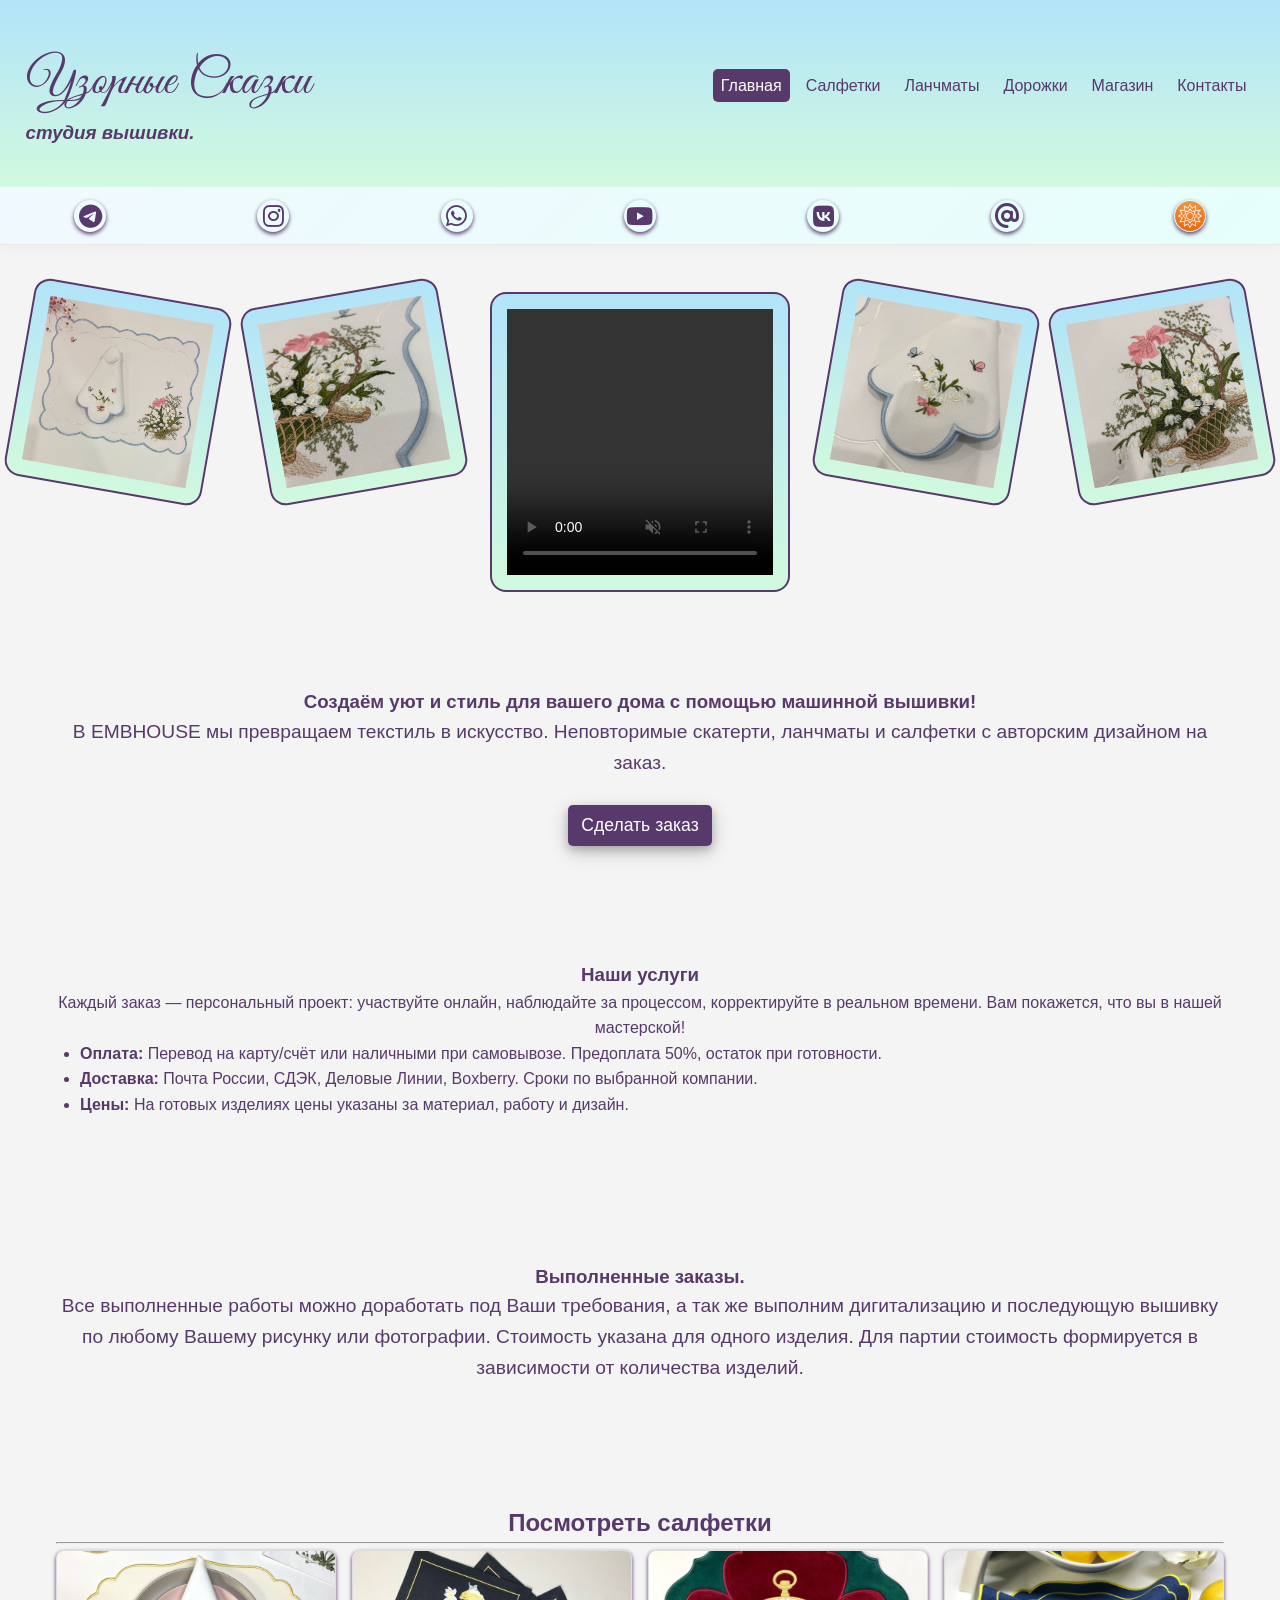
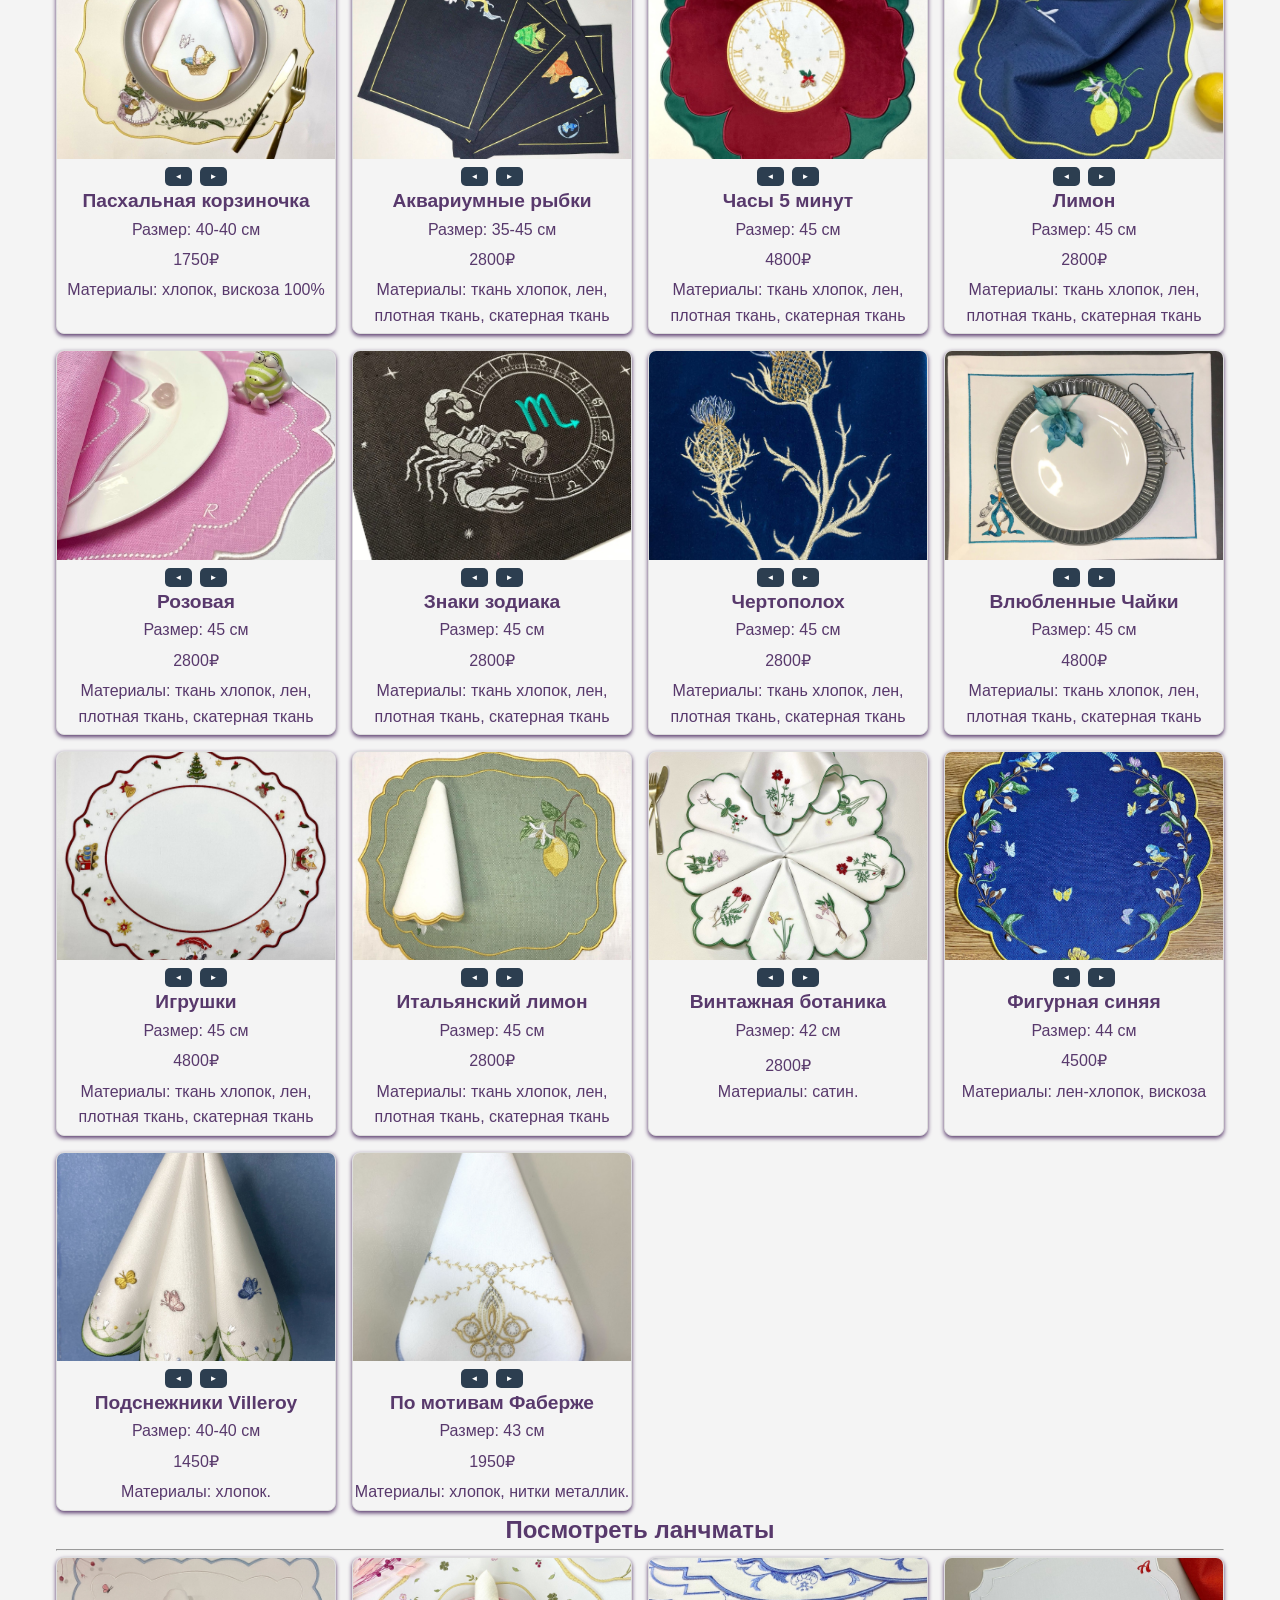
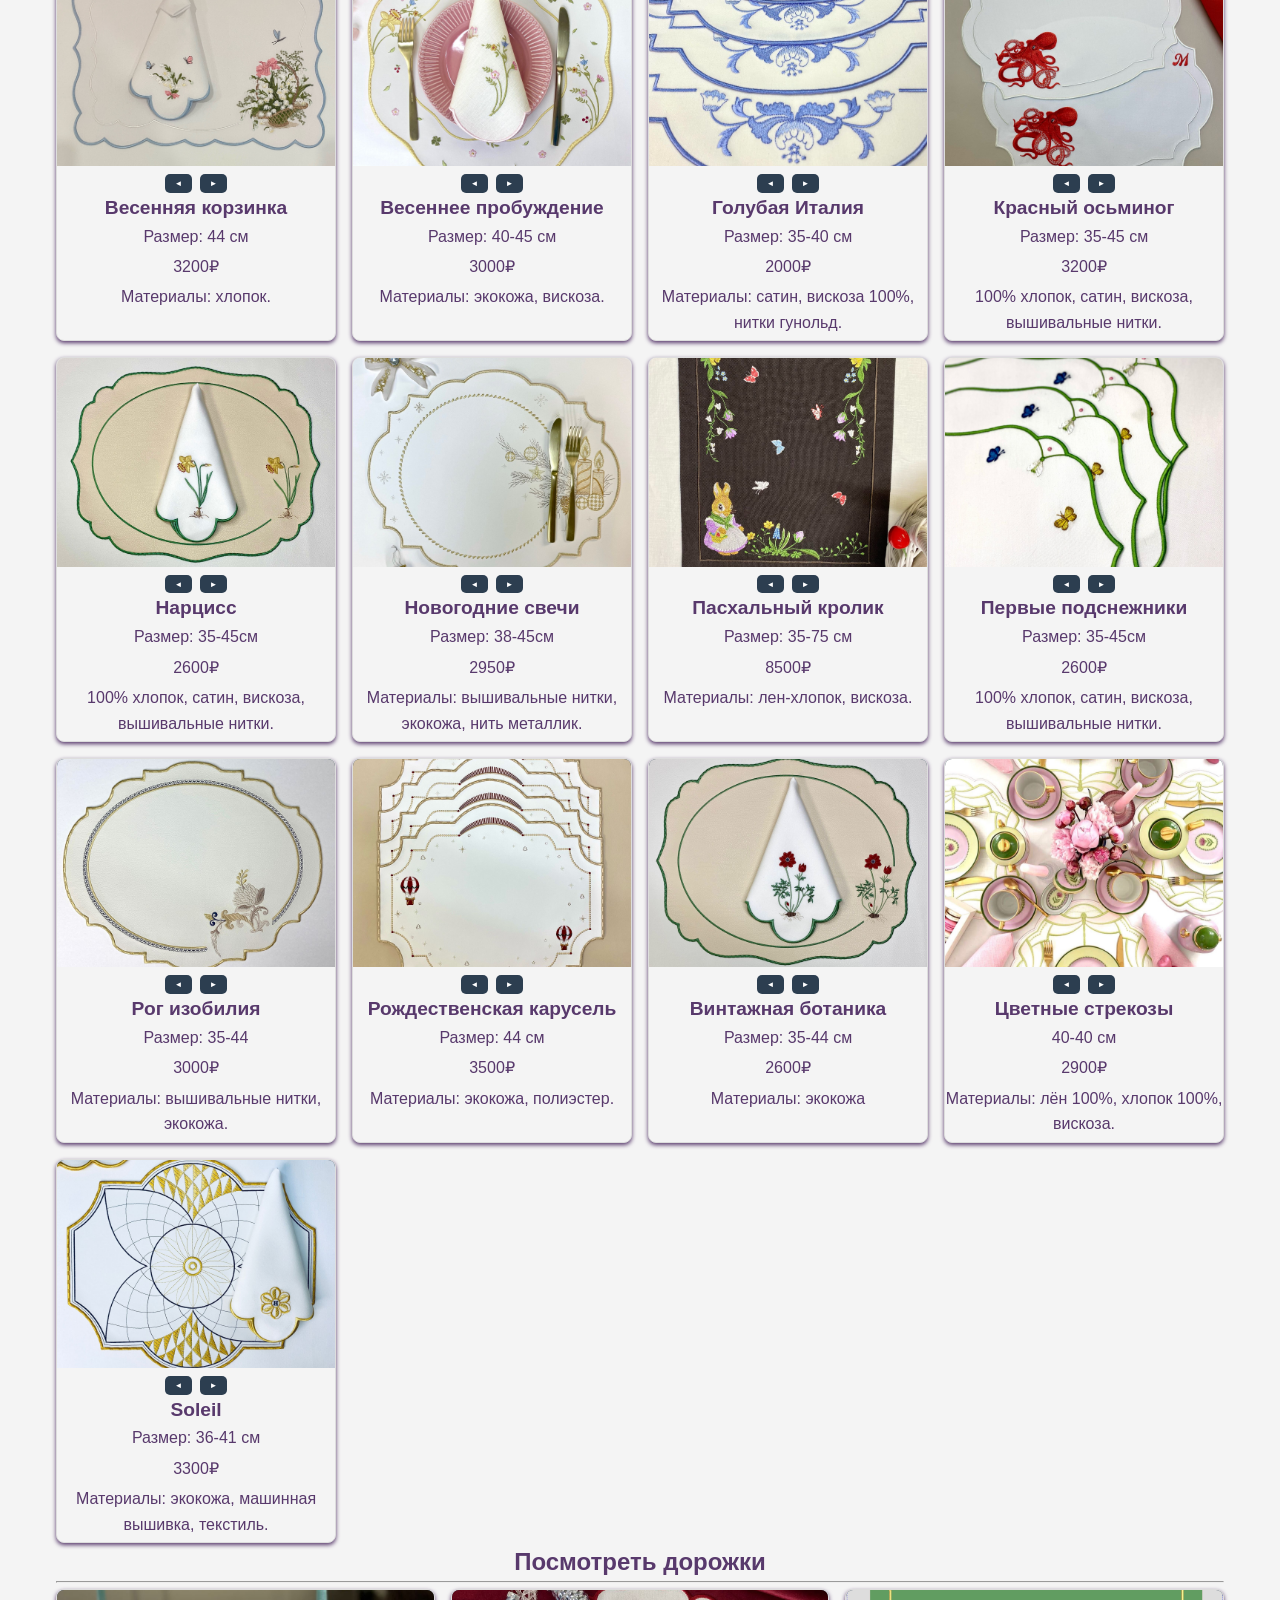
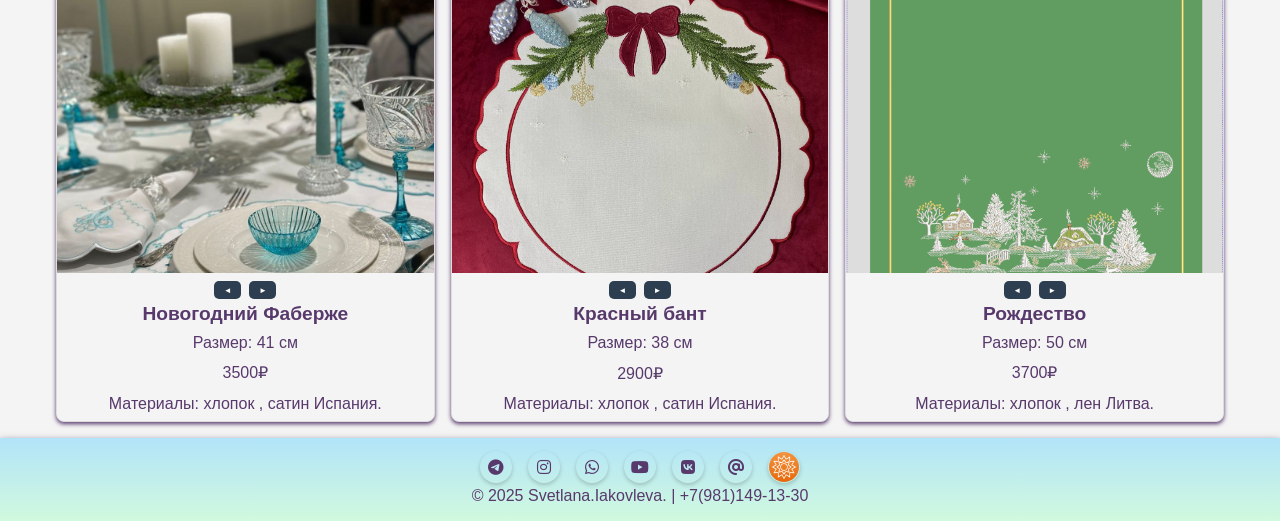
==== commit 1ef69a45: "Узорные сказки commit" ====
--- a/index.html
+++ b/index.html
@@ -4,7 +4,7 @@
     <meta charset="UTF-8">
     <meta name="viewport" content="width=device-width, initial-scale=1.0">
 
-       <meta name="description" content="EMBHOUSE — машинная вышивка на домашнем текстиле: скатерти, плейсматы и салфетки по индивидуальному дизайну. Закажите онлайн.">
+       <meta name="description" content="Узорные Сказки — машинная вышивка на домашнем текстиле: скатерти, плейсматы и салфетки по индивидуальному дизайну. Закажите онлайн.">
        <meta name="keywords" content="Вышивка на скатерти. Вышивка сервировочных салфеток. Вышивка плейсматов.">
           <meta name="robots" content="index, follow">
            <meta name="googlebot" content="index, follow">
@@ -24,12 +24,12 @@
 <meta name="color-scheme" content="light dark">
 
                    <meta property="og:title" content="Машинная вышивка и дизайн.">
-   <meta property="og:description" content="EMBHOUSE — персональный подход к домашнему текстилю: вы заказываете скатерти, плейсматы и салфетки с индивидуальным дизайном, участвуете в процессе онлайн и получаете готовую вышивку с доставкой (Почта России, СДЕК, Деловые линии, Boxberry).">
+   <meta property="og:description" content="Узорные Сказки — персональный подход к домашнему текстилю: вы заказываете скатерти, плейсматы и салфетки с индивидуальным дизайном, участвуете в процессе онлайн и получаете готовую вышивку с доставкой (Почта России, СДЕК, Деловые линии, Boxberry).">
    <meta property="og:type" content="website">
    <meta property="og:url" content="https://embroideryhouse.ru/">
    <meta property="og:image" content="1.jpg">
-   <meta property="og:site_name" content="EMBHOUSE">
-	   <meta property="og:title" content="EMBHOUSE">
+   <meta property="og:site_name" content="Узорные Сказки">
+	   <meta property="og:title" content="Узорные Сказки">
 	
       <meta name="copyright" content="© 2024 S.Iakovleva">
    
@@ -41,7 +41,7 @@
 	<link rel="preconnect" href="https://fonts.gstatic.com" crossorigin>
 	<link href="https://fonts.googleapis.com/css2?family=Anton&display=swap" rel="stylesheet">
 
-    	<link rel="icon" type="image/x-icon" href="imgfavicon/favicon.ico">
+    	<link rel="icon" type="image/x-icon" href="favicon.ico">
 		<link rel="icon" type="image/png" sizes="32x32" href="imgfavicon/32.png">
 		<link rel="icon" type="image/png" sizes="16x16" href="imgfavicon/16.png">
 		<link rel="apple-touch-icon" sizes="180x180" href="imgfavicon/emb.png">
@@ -49,20 +49,25 @@
   <link rel="stylesheet" href="style.css">
 	<link rel="stylesheet" href="https://cdnjs.cloudflare.com/ajax/libs/font-awesome/6.5.0/css/all.min.css">
 
-  <title>EMBHOUSE</title>
+  <title>Узорные Сказки</title>
+    
   
 </head>
             
             
 
 <body id="all">
+    
     <header >
+       
    <div class="logo"> 
-        <div>   <h1>EMBHOUSE </h1></div> 
-        <div>  <h3>машинная вышивка на заказ</h3></div>
+        <div>   <h1>Узорные Сказки </h1></div> 
+        <div>  <h3>студия вышивки.</h3></div>
     
     </div>
-     
+   
+    
+    
      
         <div class="burger">☰</div>
         <nav>
@@ -70,7 +75,8 @@
                 <li><a href="#all" class="filter active" data-filter="all">Главная</a></li>
                 <li><a href="#category1" class="filter" data-filter="category1">Салфетки </a></li>
                 <li><a href="#category2" class="filter" data-filter="category2">Ланчматы </a></li>
-                <li><a href="#category3" class="filter" data-filter="category3">Рождество</a></li>
+                <li><a href="#category3" class="filter" data-filter="category3">Дорожки</a></li>
+                <li><a href="https://www.livemaster.ru/search.php?vr=0&searchtype=1&search=embhouse" target="_blank" rel="noopener noreferrer" class="filter" data-filter="category3">Магазин</a></li>
                 <li><a href="#category5" >Контакты</a></li>
 
             </ul>
@@ -78,16 +84,36 @@
         </nav>
        
     </header>
-    <hr>
+    
       <div class="social-links">
             <a href="https://t.me/Embroideryhouse" title="Telegram" target="_blank" rel="noopener noreferrer" ><i class="fa-brands fa-telegram" ></i></a>
+            <a href="https://www.instagram.com/embhouse/" title="instagram" target="_blank" rel="noopener noreferrer" ><i class="fa-brands fa-instagram" ></i></a>
+           
             <a href="https://api.whatsapp.com/send/?phone=79811491330&fbclid=PAAaYOs-kmIIDl3vX1dpMNtiOIM5Uxv2hxuasUaiDXU-yoqq_kkjvQPSB2D4o" title="Whatsapp" target="_blank" rel="noopener noreferrer"><i class="fa-brands fa-whatsapp" ></i></a>
             <a href="https://youtube.com/channel/UCyHSTFU4b6cgpFdTNBfqprw?si=dnE0OR4IS9XOIh86" title="Youtube" target="_blank" rel="noopener noreferrer"><i class="fa-brands fa-youtube" ></i></a>
             <a href="https://vk.com/embhouse" title="VK" target="_blank" rel="noopener noreferrer"><i class="fa-brands fa-vk"  ></i></a>
-            <a href="mailto:embhous@gmail.com" title="mail" target="_blank" rel="noopener noreferrer"><i class="fa-brands fa-at"  ></i></a>
+            <a href="mailto:svetlanaiakov@gmail.com" title="mail" target="_blank" rel="noopener noreferrer"><i class="fa-brands fa-at"  ></i></a>
+            <a href="https://www.livemaster.ru/search.php?vr=0&searchtype=1&search=embhouse" title="магазин" target="_blank" rel="noopener noreferrer"><i  ><img src="logo (1).svg" alt=""></i></a>
 
 
         </div>
+       
+        <div class="logo-emb">
+            <div class="logo-emb_imga"><a href="https://www.livemaster.ru/item/56247500-dlya-doma-i-interera-lanchmat-landyshi" target="_blank" rel="noopener noreferrer"><img src="Ланчмат/Ланчматы/Ланчмат_весенний/1.jpg" alt=""></a></div>
+             <div class="logo-emb_imgb"><a href="https://www.livemaster.ru/item/56247500-dlya-doma-i-interera-lanchmat-landyshi" target="_blank" rel="noopener noreferrer"><img src="Ланчмат/Ланчматы/Ланчмат_весенний/2.jpg" alt=""></a></div>
+           <a href="#" aria-label="Смотреть видео презентацию ланчмата">
+    <video controls muted autoplay loop playsinline>
+        <source src="video/VID_20260203_162457_161.mp4.mov" type="video/mp4">
+        Ваш браузер не поддерживает встроенные видео.
+    </video>
+</a>
+           
+             <div class="logo-emb_imgc"><a href="https://www.livemaster.ru/item/56247500-dlya-doma-i-interera-lanchmat-landyshi" target="_blank" rel="noopener noreferrer"><img src="Ланчмат/Ланчматы/Ланчмат_весенний/3.jpg" alt=""></a></div>
+              <div class="logo-emb_imgd"><a href="https://www.livemaster.ru/item/56247500-dlya-doma-i-interera-lanchmat-landyshi" target="_blank" rel="noopener noreferrer"><img src="Ланчмат/Ланчматы/Ланчмат_весенний/4.jpg" alt=""></a></div>
+          
+        </div>
+      
+
          <section id="home" class="hero">
             <div class="container">
                 <h3>Создаём уют и стиль для вашего дома с помощью машинной вышивки!</h3>
@@ -111,12 +137,18 @@
                 <!-- <a href="tel:+79811491330" class="btn">Оформить заказ</a>-->
             </div>
         </section>
+        <section class="hero">
+            <div class="container">
+                <h3>Выполненные заказы.</h3>
+                <p> Все выполненные работы можно доработать под Ваши требования, а так же выполним дигитализацию и последующую вышивку по любому Вашему рисунку или фотографии. Стоимость указана для одного изделия. Для партии стоимость формируется в зависимости от количества изделий.</p>
+            </div>
+        </section>
    
     <div class="container">
         
         <!-- Категория 1 -->
         <section id="category1" class="category" data-category="category1">
-            <h3>Cалфетки</h3>
+            <h3> Посмотреть салфетки</h3>
             <hr>
             <div class="products">
                     <div class="product">
@@ -406,9 +438,29 @@
 
         <!-- Категория 2 -->
         <section id="category2" class="category" data-category="category2">
-            <h3>Ланчматы</h3>
+            <h3>Посмотреть ланчматы</h3>
             <hr>
             <div class="products">
+
+                  <div  class="product">
+                    <div class="product-slider">
+                        <div  class="product-slides">
+                            <img id="logo-emb" src="Ланчмат/Ланчматы/Ланчмат_весенний/1.jpg" alt="Образец 1 - Фото 1">
+                            <img src="Ланчмат/Ланчматы/Ланчмат_весенний/2.jpg" alt="Образец 1 - Фото 2">
+                            <img src="Ланчмат/Ланчматы/Ланчмат_весенний/3.jpg" alt="Образец 1 - Фото 3">
+                            <img src="Ланчмат/Ланчматы/Ланчмат_весенний/4.jpg" alt="Образец 1 - Фото 4">
+                            <img src="Ланчмат/Ланчматы/Ланчмат_весенний/5.jpg" alt="Образец 1 - Фото 5">
+                            <img src="Ланчмат/Ланчматы/Ланчмат_весенний/2.jpg" alt="Образец 1 - Фото 6">
+                        </div>
+                        <div class="slider-controls">
+                            <button class="prev">◄</button>
+                            <button class="next">►</button>
+                        </div>
+                    </div>
+                    <h3>Весенняя корзинка</h3>
+                     <p class="size">Размер: 44 см</p><p class="prize">3200₽</p><p class="material"> Материалы: хлопок.</p>
+                </div>
+
                 <div class="product">
                     <div class="product-slider">
                         <div class="product-slides">
@@ -658,7 +710,7 @@
 
         <!-- Категория 3 -->
         <section id="category3" class="category" data-category="category3">
-            <h3>Рождество</h3>
+            <h3>Посмотреть дорожки</h3>
 
             <hr>
             <div class="products">
@@ -729,15 +781,18 @@
        
         <div class="social-links-footer">
             <a href="https://t.me/Embroideryhouse" title="Telegram" target="_blank" rel="noopener noreferrer"><i class="fa-brands fa-telegram" ></i></a>
+             <a href="https://www.instagram.com/embhouse/" title="instagram" target="_blank" rel="noopener noreferrer" ><i class="fa-brands fa-instagram" ></i></a>
             <a href="https://api.whatsapp.com/send/?phone=79811491330&fbclid=PAAaYOs-kmIIDl3vX1dpMNtiOIM5Uxv2hxuasUaiDXU-yoqq_kkjvQPSB2D4o" title="Whatsapp" target="_blank" rel="noopener noreferrer"><i class="fa-brands fa-whatsapp" ></i></a>
             <a href="https://youtube.com/channel/UCyHSTFU4b6cgpFdTNBfqprw?si=dnE0OR4IS9XOIh86" title="Youtube" target="_blank" rel="noopener noreferrer"><i class="fa-brands fa-youtube" ></i></a>
             <a href="https://vk.com/embhouse" title="VK" target="_blank" rel="noopener noreferrer"><i class="fa-brands fa-vk"  ></i></a>
             <a href="mailto:embhous@gmail.com" title="mail" target="_blank" rel="noopener noreferrer"><i class="fa-brands fa-at"  ></i></a>
+            <a href="https://www.livemaster.ru/search.php?vr=0&searchtype=1&search=embhouse" title="shop" target="_blank" rel="noopener noreferrer"><i  ><img src="logo (1).svg" alt=""></i></a>
+
 
         </div>
            
           <div class="social-links-footer">
-            <p>&copy; 2025 Svetlana.Iakovleva. +7(981)149-13-30</a></p>
+            <p>&copy;  2025 Svetlana.Iakovleva.  | +7(981)149-13-30</a></p>
             
         </div>
 
@@ -746,108 +801,18 @@
     <a href="tel:+79811491330" id="phone-fab" title="Позвонить" >
          <i class="fa fa-phone-volume "></i>
     </a>
-
-
-    <script>
-       // Бургер-меню
-        const burger = document.querySelector('.burger');
-        const navUl = document.querySelector('nav ul');
-
-        burger.addEventListener('click', () => {
-            navUl.classList.toggle('show');
-        });
-
-        // Закрытие меню при клике на ссылку
-        document.querySelectorAll('nav ul a').forEach(link => {
-            link.addEventListener('click', () => {
-                navUl.classList.remove('show');
-            });
-        });
-   
-        // Фильтрация товаров
-        const filterLinks = document.querySelectorAll('.filter');
-        const categories = document.querySelectorAll('.category');
-
-        filterLinks.forEach(link => {
-            link.addEventListener('click', function() {
-                filterLinks.forEach(l => l.classList.remove('active'));
-                this.classList.add('active');
-
-                const filter = this.getAttribute('data-filter');
-
-                categories.forEach(category => {
-                    if (filter === 'all') {
-                        category.classList.remove('hidden');
-                    } else {
-                        if (category.getAttribute('data-category') === filter) {
-                            category.classList.remove('hidden');
-                        } else {
-                            category.classList.add('hidden');
-                        }
-                    }
-                });
-            });
-        });
-
-        // Слайдер для каждого образца
-        document.querySelectorAll('.product-slider').forEach(sliderContainer => {
-            const slider = sliderContainer.querySelector('.product-slides');
-            const prevBtn = sliderContainer.querySelector('.prev');
-            const nextBtn = sliderContainer.querySelector('.next');
-            let currentIndex = 0;
-            const slides = slider.querySelectorAll('img');
-            const totalSlides = slides.length;
-
-            function updateSlider() {
-                slider.style.transform = `translateX(-${currentIndex * 100}%)`;
-            }
-
-            prevBtn.addEventListener('click', () => {
-                currentIndex = (currentIndex > 0) ? currentIndex - 1 : totalSlides - 1;
-                updateSlider();
-            });
-
-            nextBtn.addEventListener('click', () => {
-                currentIndex = (currentIndex < totalSlides - 1) ? currentIndex + 1 : 0;
-                updateSlider();
-            });
-        });
-
-        // Модальное окно для кликабельных изображений
-        const modal = document.getElementById('imageModal');
-        const modalImg = modal.querySelector('img');
-        const modalClose = modal.querySelector('.modal-close');
-        const images = document.querySelectorAll('.product-slides img');
-
-        images.forEach(img => {
-            img.addEventListener('click', () => {
-                modalImg.src = img.src;
-                modalImg.alt = img.alt;
-                modal.style.display = 'flex';
-            });
-        });
-
-        modalClose.addEventListener('click', () => {
-            modal.style.display = 'none';
-        });
-
-        // Закрытие модального окна при клике вне изображения
-        modal.addEventListener('click', (e) => {
-            if (e.target === modal) {
-                modal.style.display = 'none';
-            }
-        });
-    </script>
-    <!--Телефонная трубка-->
-<script>
-window.addEventListener('DOMContentLoaded', function() {
-    setTimeout(function(){
-        document.getElementById('phone-fab').classList.add('visible');
-    }, 6000); // появляется через 6 секунд
-});
-</script>
-
-
+    <!--всплывающее окно-->
+    <div id="myPopup" class="popup-box">
+  <span class="close-btn">&times;</span>
+  <a href="https://www.livemaster.ru/embdecor/feedbacks" target="_blank" rel="noopener noreferrer" class="popup-content">
+    <img src="imgfavicon/отзывы.png" alt="отзывы">
+    <p>Посмотреть отзывы. Кликните, чтобы перейти.</p>
+  </a>
+</div>
+
+
+
+  <script src="script.js" defer></script>
 
 </body>
 </html>
--- a/style.css
+++ b/style.css
@@ -10,7 +10,7 @@
   --second_color:rgb(156, 240, 184);
   --three_color:#cee2cf;
   --four_color:#f4f4f4;
-  --box-shadow: 0 4px 8px rgba(0, 0, 0, 0.3); /* Тень при наведении*/
+  --box-shadow: 0 4px 8px #3e284c; /* Тень при наведении*/
 }
 
 :root {
@@ -21,6 +21,22 @@
 /* Добавьте это в начало вашего CSS, после :root */
 html {
   scroll-padding-top: 250px; /* Чуть больше высоты хедера, чтобы секция была ниже него */
+}
+
+@font-face {
+  font-family: "Good Vibes Pro";
+  /* Путь к файлу шрифта относительно CSS-файла */
+  src: url("Good Vibes Pro/GoodVibesCyr.ttf") format("woff2"), url("Good Vibes Pro/GoodVibesCyr.ttf") format("woff");
+  font-weight: 400;
+  font-style: normal;
+  /* Показывает запасной шрифт, пока основной грузится */
+  font-display: swap;
+}
+/* Применение шрифта к элементам */
+h1 {
+  font-family: "Good Vibes Pro", cursive, sans-serif;
+  font-size: 50px;
+  font-weight: 400;
 }
 
 /* Адаптация для мобильных (если хедер меньше на маленьких экранах) */
@@ -36,15 +52,14 @@
 /* Базовый стиль для смещения якорей */
 body {
   overflow-anchor: none;
-  max-width: 1200px;
   display: flex;
   flex-direction: column;
   justify-content: center;
   min-height: 100vh; /* Минимальная высота равна высоте окна */
   font-family: var(--font-family);
   line-height: 1.6;
-  color: var(--four_color);
-  background-image: url(баннер/хлопок3.jpg);
+  color: var(--main_color);
+  background-color: var(--four_color);
   margin: 0 auto;
 }
 
@@ -52,15 +67,14 @@
   display: flex;
   justify-content: space-between;
   align-items: center;
-  padding: 5% 1%;
+  padding: 3% 2%;
   /* Удаляем фоновое изображение и object-fit из основного селектора */
   position: sticky;
   top: 0;
   z-index: 100;
   /* Убедитесь, что внутри header есть элементы (например, логотип, навигация) */
   /* и они имеют свойство position: relative; или position: absolute; */
-  box-shadow: var(--box-shadow);
-  background-color: var(--second_color);
+  /* box-shadow: var(--box-shadow);*/
 }
 
 header::before {
@@ -70,10 +84,13 @@
   left: 0;
   width: 100%;
   height: 100%;
-  background-color: var(--second_color);
+  background: linear-gradient(180deg, #B2E4F9 0%, #D1F9DE 100%);
+  color: #58396C;
+  /* #87CEEB - SkyBlue, #00BFFF - DeepSkyBlue */
+  /** background-image: url('');*/
   background-size: cover; /* Это заменит object-fit: cover */
   background-position: center;
-  opacity: 0.5; /* Устанавливаем желаемую прозрачность 0.3 */
+  opacity: 1; /* Устанавливаем желаемую прозрачность 0.3 */
   z-index: -1; /* Помещаем псевдоэлемент под содержимое header */
 }
 
@@ -85,15 +102,15 @@
   font-style: italic;
 }
 
-h1 {
-  font-family: var(--font-family);
-  font-weight: 700;
-  font-size: 40px;
-  letter-spacing: 0.02em;
-  text-align: left;
-  color: var(--main_color);
-}
-
+/*     h1 {
+            font-family: var(--font-family);
+font-weight: 700;
+font-size: 40px;
+letter-spacing: 0.02em;
+-webkit-text-stroke: 1px var(--four_color); /* Толщина и цвет обводки */
+/*text-align: left;
+color: var(--main_color);
+        }*/
 /* Стили для бургер-меню */
 nav {
   margin-bottom: 1rem;
@@ -108,7 +125,7 @@
 
 nav a {
   text-decoration: none;
-  color: #2c3e50;
+  color: var(--main_color);
   padding: 0.5rem 0.5rem;
   border-radius: 5px;
   transition: background-color 0.3s;
@@ -135,6 +152,139 @@
   max-width: 1200px;
   margin: 0 auto;
   padding: 1rem;
+}
+
+.logo-emb {
+  display: flex;
+  justify-content: space-around;
+  position: relative;
+}
+
+/* Добавляем запятые между классами */
+.logo-emb_imga, .logo-emb_imgb, .logo-emb_imgc, .logo-emb_imgd {
+  border: 2px solid #58396C;
+  padding: 15px;
+  margin: 15px;
+  display: inline-block; /* Чтобы padding и margin работали корректно */
+  width: 200px; /* Желательно задать размер контейнера */
+  height: 200px;
+  border-radius: 1em;
+  background: linear-gradient(180deg, #B2E4F9 0%, #D1F9DE 100%);
+}
+
+/* Стили для изображений внутри без использования & (для старых браузеров) */
+.logo-emb_imga img, .logo-emb_imgb img, .logo-emb_imgc img, .logo-emb_imgd img {
+  width: 100%;
+  height: 100%;
+  -o-object-fit: cover;
+     object-fit: cover;
+  display: block;
+}
+
+.logo-emb :hover {
+  z-index: 10;
+  scale: 1.22;
+  transition: all 0.8s ease;
+  border: transparent;
+  background: none;
+}
+
+.logo-emb_imga {
+  transform: rotate(10deg);
+  z-index: 1;
+}
+
+.logo-emb_imga:hover::after {
+  content: "В магазин!";
+  position: absolute;
+  top: 20px;
+  left: 20px;
+  background: rgba(88, 57, 108, 0.8);
+  color: #fff;
+  padding: 5px;
+  border-radius: 5px;
+  pointer-events: none;
+}
+
+.logo-emb_imgb {
+  transform: rotate(-10deg);
+  z-index: 2;
+}
+
+.logo-emb_imgb:hover::after {
+  content: "В магазин!";
+  position: absolute;
+  top: 20px;
+  left: 20px;
+  background: rgba(88, 57, 108, 0.8);
+  color: #fff;
+  padding: 5px;
+  border-radius: 5px;
+  pointer-events: none;
+}
+
+.logo-emb_imgc {
+  transform: rotate(10deg);
+  z-index: 3;
+}
+
+.logo-emb_imgc:hover::after {
+  content: "В магазин!";
+  position: absolute;
+  top: 20px;
+  left: 20px;
+  background: rgba(88, 57, 108, 0.8);
+  color: #fff;
+  padding: 5px;
+  border-radius: 5px;
+  pointer-events: none;
+}
+
+.logo-emb_imgd {
+  transform: rotate(-10deg);
+  z-index: 4;
+}
+
+.logo-emb_imgd:hover::after {
+  content: "В магазин!";
+  position: absolute;
+  top: 20px;
+  left: 20px;
+  background: rgba(88, 57, 108, 0.8);
+  color: #fff;
+  padding: 5px;
+  border-radius: 5px;
+  pointer-events: none;
+}
+
+@media (max-width: 1000px) {
+  .logo-emb_imgd, .logo-emb_imgb {
+    display: none;
+  }
+  .logo-emb_imgc {
+    transform: rotate(-10deg);
+    z-index: 3;
+  }
+}
+@media (max-width: 700px) {
+  .logo-emb_imga, .logo-emb_imgc {
+    display: none;
+  }
+}
+video {
+  width: 300px;
+  height: 300px;
+  display: block; /* Убирает нижний отступ */
+  -o-object-fit: cover;
+     object-fit: cover;
+  background: linear-gradient(180deg, #B2E4F9 0%, #D1F9DE 100%);
+  border: 2px solid;
+  border-color: #58396C;
+  border-radius: 1em;
+  padding: 15px;
+  margin: 15px;
+  z-index: 5;
+  overflow: hidden;
 }
 
 .category h3 {
@@ -156,12 +306,12 @@
   overflow: hidden;
   text-align: center;
   transition: transform 0.3s;
-  box-shadow: 0 2px 4px rgba(0, 0, 0, 0.2); /* Тень в нормальном состоянии */
+  box-shadow: 0 2px 4px var(--main_color); /* Тень в нормальном состоянии */
 }
 
 .product:hover {
   transform: translateY(-5px);
-  box-shadow: 0 4px 8px rgba(0, 0, 0, 0.3);
+  box-shadow: 0 4px 8px var(--main_color);
 }
 
 /* Стили для слайдера */
@@ -207,11 +357,11 @@
 
 .product h3 {
   font-size: 1.2rem;
-  padding: 0.5rem;
+  /*  padding: 0.5rem;*/
 }
 
 .product p {
-  padding: 0 0.3rem 0.3rem;
+  padding: 0 0 0.3rem 0;
   color: var(--main_color);
 }
 
@@ -235,17 +385,13 @@
 
 .modal img {
   width: 100%;
-  height: auto;
   display: block;
   max-width: 100%;
-}
-
-@media (min-width: 1001px) {
-  .modal img {
-    max-width: 800px;
-    margin: 0 auto;
-  }
-}
+  max-height: 90vh;
+  -o-object-fit: contain;
+     object-fit: contain;
+}
+
 .modal-close {
   position: absolute;
   top: 1rem;
@@ -256,12 +402,11 @@
 }
 
 /* Адаптивность */
-@media (max-width: 700px) {
+@media (max-width: 900px) {
   h1 {
-    font-size: 1.5rem;
-  }
-  .container {
-    padding: 0.5rem;
+    font-size: 3rem;
+    /*  -webkit-text-stroke: 0.2px var(--four_color); /* Толщина и цвет обводки */
+    font-weight: 400;
   }
   .category {
     margin-top: 60px;
@@ -305,7 +450,8 @@
   /* Очень плавный градиент от светло-серого к еще более светлому серому */
   /*background-image: linear-gradient(to bottom, #f0f0f0, #e0e0e0);*/
   /* Или с малым углом для горизонтального эффекта */
-  background-image: url("баннер/хлопок3.jpg");
+  background: linear-gradient(180deg, #B2E4F9 0%, #D1F9DE 100%);
+  /* #87CEEB - SkyBlue, #00BFFF - DeepSkyBlue */
   /* Убедимся, что нет повторений (хотя для однотонного это не критично) */
   background-repeat: no-repeat;
   /* Заполним весь фон, если нужно */
@@ -316,21 +462,28 @@
   box-shadow: var(--box-shadow);
 }
 
+/*Решение: Сделайте фон строки прозрачным (transparent) или очень слабым оттенком последнего цвета градиента (#D1F9DE) с прозрачностью 20-30%. Это создаст мягкое приземление для иконок.*/
 .social-links {
   display: flex;
   gap: 1rem;
   justify-content: space-around;
   padding: var(--padd);
-  box-shadow: var(--box-shadow);
+  /*  box-shadow: var(--box-shadow);*/
   margin-bottom: 2rem;
-  /* Очень плавный градиент от светло-серого к еще более светлому серому */
-  /*background-image: linear-gradient(to bottom, #f0f0f0, #e0e0e0);*/
-  /* Или с малым углом для горизонтального эффекта */
-  background-image: url("баннер/хлопок3.jpg");
-  /* Убедимся, что нет повторений (хотя для однотонного это не критично) */
+  /* Вместо серого используем легкий мятно-голубой, чтобы сочеталось с хедером */
+  background: linear-gradient(135deg, #f0f9ff 0%, #e6fffa 100%);
+  /* Добавляем тонкую границу и мягкую тень для объема */
+  border-bottom: 1px solid rgba(0, 0, 0, 0.05);
+  box-shadow: 0 4px 15px rgba(0, 0, 0, 0.03);
   background-repeat: no-repeat;
   /* Заполним весь фон, если нужно */
   background-size: cover;
+  /* Чтобы блок корректно шел за хедером с z-index: -1 */
+  position: relative;
+  z-index: 1;
+}
+.social-links img {
+  display: flex;
 }
 
 .social-links a {
@@ -344,7 +497,7 @@
   border-radius: 50%;
   text-decoration: none;
   transition: background 0.3s;
-  box-shadow: 0 2px 4px rgba(0, 0, 0, 0.2); /* Тень в нормальном состоянии */
+  box-shadow: 0 2px 4px var(--main_color); /* Тень в нормальном состоянии */
   transform: scale(1); /* Начальное состояние */
   font-size: 24px;
 }
@@ -352,7 +505,7 @@
 .social-links a:hover {
   background: #e0e0e0;
   transform: translateY(-5px);
-  box-shadow: 0 4px 8px rgba(0, 0, 0, 0.3);
+  box-shadow: 0 4px 8px var(--main_color);
   transform: scale(1.5); /* Состояние при наведении (или другом событии) */
   transition: transform 0.5s ease-in-out; /* Плавный переход для transform */
   background-image: radial-gradient(circle at 30% 30%, var(--four_color), var(--four_color));
@@ -434,7 +587,6 @@
   position: fixed;
   bottom: 122px;
   right: max(32px, (100vw - 1200px) / 2 + 32px); /* центовка телефона в пределах body1200px*/
-  background: var(--four_color);
   padding: 10px;
   border-radius: 50%;
   border: none;
@@ -456,7 +608,7 @@
 
 #phone-fab i {
   color: var(--main_color);
-  font-size: 33px;
+  font-size: 73px;
 }
 
 #phone-fab.visible i {
@@ -500,7 +652,6 @@
 }
 #phone-fab:hover i {
   filter: drop-shadow(0px 4px 16px #CCBB9F);
-  box-shadow: var(--box-shadow);
   border-radius: 50%;
 }
 
@@ -515,7 +666,7 @@
 footer .social-links-footer {
   display: flex;
   gap: 1rem;
-  justify-content: space-around;
+  justify-content: center;
   padding: 0px;
   margin-bottom: 0;
 }
@@ -532,6 +683,9 @@
   transition: background 0.3s;
   box-shadow: 0 2px 4px rgba(0, 0, 0, 0.2); /* Тень в нормальном состоянии */
   transform: scale(1); /* Начальное состояние */
+}
+footer .social-links-footer a img {
+  display: flex;
 }
 
 .social-links-footer a:hover {
@@ -541,4 +695,39 @@
   transform: scale(1.5); /* Состояние при наведении (или другом событии) */
   transition: transform 0.5s ease-in-out; /* Плавный переход для transform */
   background-image: radial-gradient(circle at 30% 30%, var(#CCBB9F), var(--four_color));
+}
+
+/*всплывающее окно*/
+.popup-box {
+  display: none; /* Скрыто по умолчанию */
+  position: fixed;
+  bottom: 100px;
+  right: 20px;
+  width: 250px;
+  max-width: 90%;
+  right: max(32px, (100vw - 1200px) / 2 + 32px); /* центовка телефона в пределах body1200px*/
+  background: #fff;
+  border: 1px solid #ccc;
+  box-shadow: 0 4px 8px var(--main_color);
+  padding: 15px;
+  z-index: 1000;
+  border-radius: 8px;
+}
+.popup-box img {
+  max-width: 60%;
+}
+
+.close-btn {
+  position: absolute;
+  top: 5px;
+  right: 10px;
+  cursor: pointer;
+  font-size: 20px;
+  font-weight: bold;
+}
+
+.popup-content {
+  text-decoration: none;
+  color: var(--main_color);
+  display: block;
 }/*# sourceMappingURL=style.css.map */
